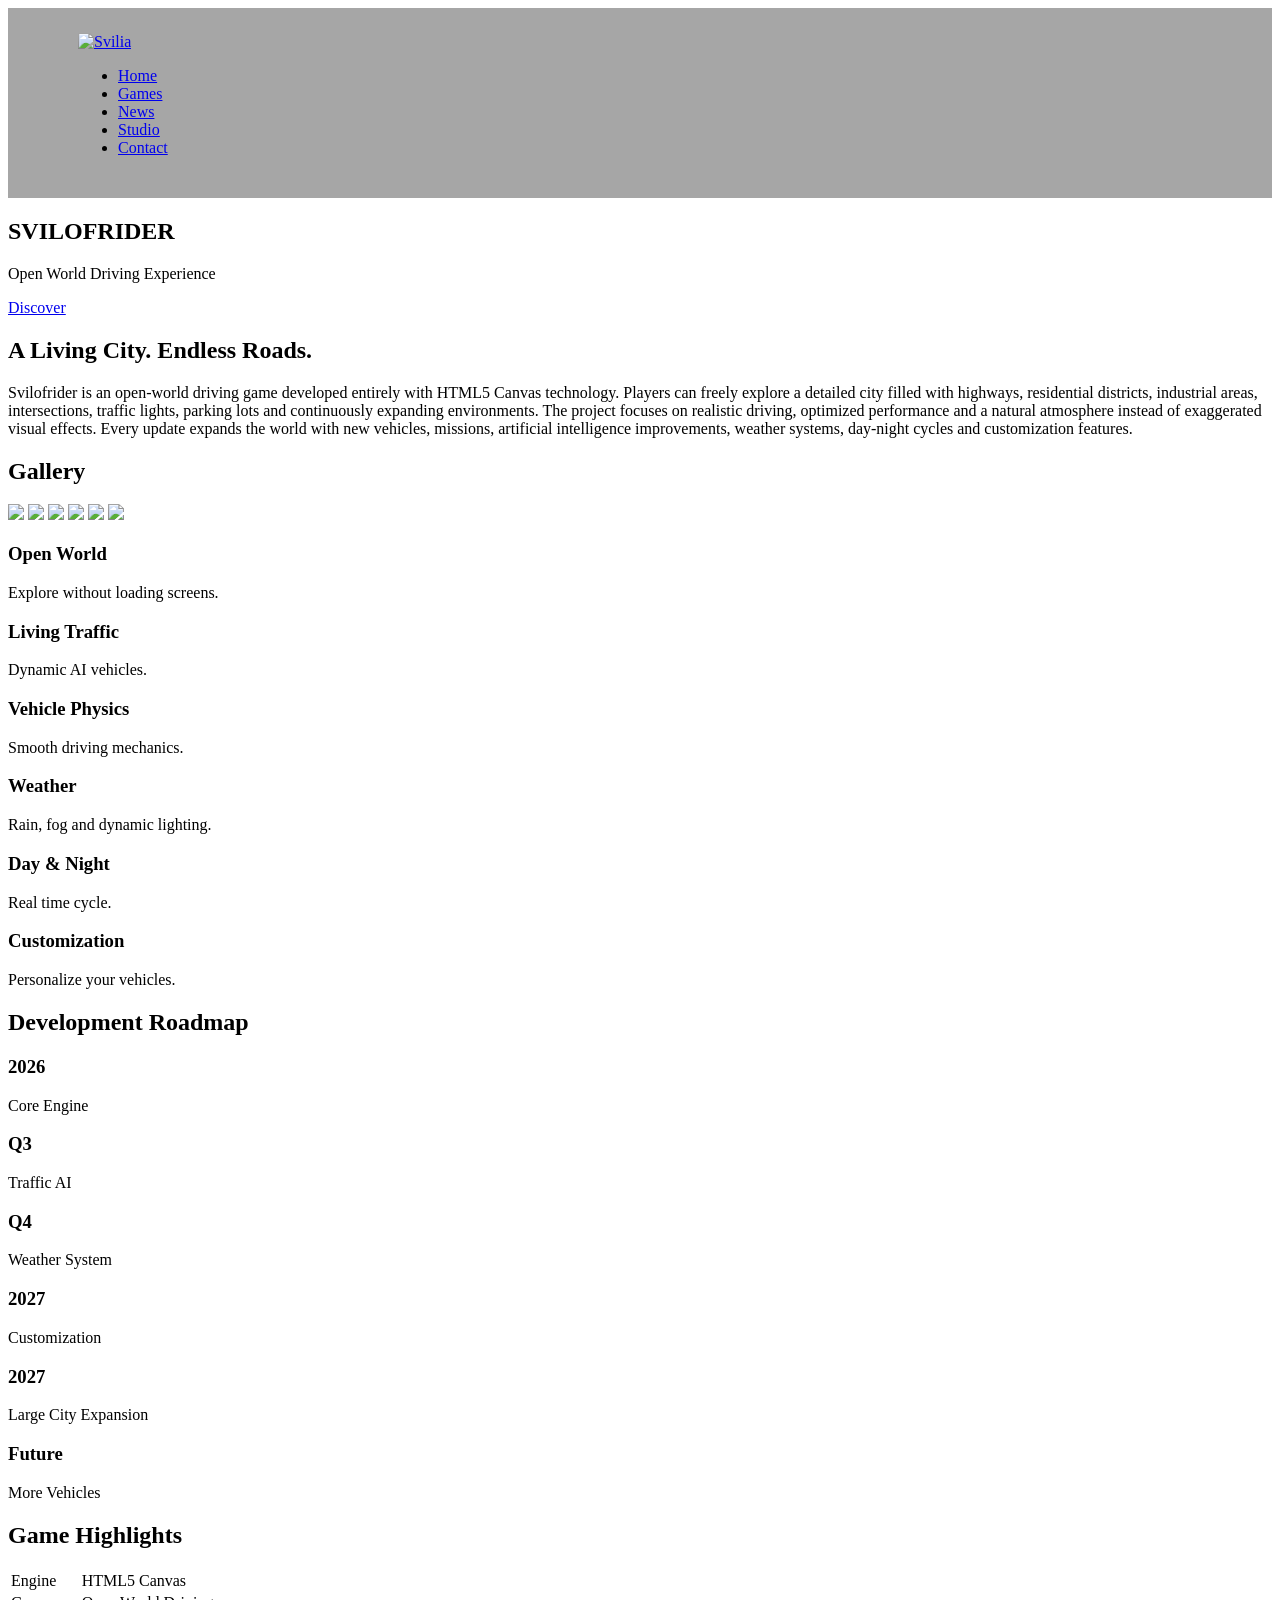
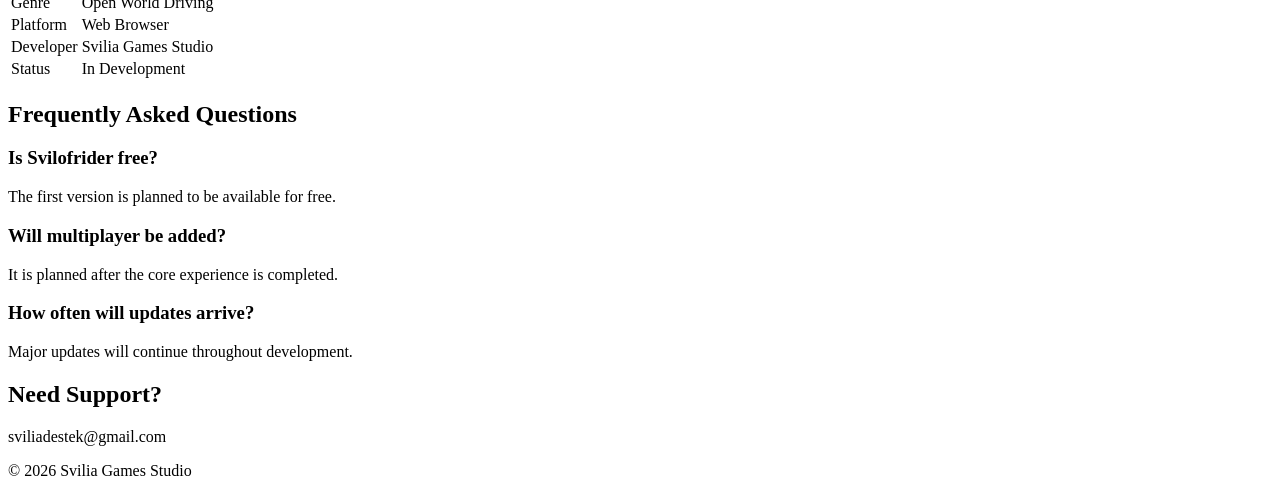
==== svilofrider.html @ 5a3f9a86 "Create svilofrider.html" ====
<!DOCTYPE html>
<html lang="en">

<head>

<meta charset="UTF-8">
<meta name="viewport" content="width=device-width, initial-scale=1.0">

<title>Svilofrider | Svilia Games Studio</title>

<link rel="stylesheet" href="css/main.css">

</head>

<body>

<header>

<nav>

<div class="logo">

<a href="index.html">

<img src="assets/logo.png" alt="Svilia">

</a>

</div>

<ul>

<li><a href="index.html">Home</a></li>
<li><a href="games.html">Games</a></li>
<li><a href="news.html">News</a></li>
<li><a href="about.html">Studio</a></li>
<li><a href="contact.html">Contact</a></li>

</ul>

</nav>

</header>

<section class="gameHero">

<div class="gameOverlay"></div>

<div class="gameContent">

<h1>SVILOFRIDER</h1>

<p>

Open World Driving Experience

</p>

<a href="#overview" class="button">

Discover

</a>

</div>

</section>

<section id="overview">

<div class="container">

<h2>

A Living City.

Endless Roads.

</h2>

<p>

Svilofrider is an open-world driving game developed entirely with HTML5 Canvas technology.

Players can freely explore a detailed city filled with highways, residential districts, industrial areas, intersections, traffic lights, parking lots and continuously expanding environments.

The project focuses on realistic driving, optimized performance and a natural atmosphere instead of exaggerated visual effects.

Every update expands the world with new vehicles, missions, artificial intelligence improvements, weather systems, day-night cycles and customization features.

</p>

</div>

</section>

<section class="gallery">

<div class="container">

<h2>Gallery</h2>

<div class="galleryGrid">

<img src="assets/gallery/1.jpg">

<img src="assets/gallery/2.jpg">

<img src="assets/gallery/3.jpg">

<img src="assets/gallery/4.jpg">

<img src="assets/gallery/5.jpg">

<img src="assets/gallery/6.jpg">

</div>

</div>

</section>

<section class="features">

<div class="feature">
<h3>Open World</h3>
<p>Explore without loading screens.</p>
</div>

<div class="feature">
<h3>Living Traffic</h3>
<p>Dynamic AI vehicles.</p>
</div>

<div class="feature">
<h3>Vehicle Physics</h3>
<p>Smooth driving mechanics.</p>
</div>

<div class="feature">
<h3>Weather</h3>
<p>Rain, fog and dynamic lighting.</p>
</div>

<div class="feature">
<h3>Day & Night</h3>
<p>Real time cycle.</p>
</div>

<div class="feature">
<h3>Customization</h3>
<p>Personalize your vehicles.</p>
</div>

</section>

<section class="roadmap">

<div class="container">

<h2>Development Roadmap</h2>

<div class="timeline">

<div>

<h3>2026</h3>

<p>

Core Engine

</p>

</div>

<div>

<h3>Q3</h3>

<p>

Traffic AI

</p>

</div>

<div>

<h3>Q4</h3>

<p>

Weather System

</p>

</div>

<div>

<h3>2027</h3>

<p>

Customization

</p>

</div>

<div>

<h3>2027</h3>

<p>

Large City Expansion

</p>

</div>

<div>

<h3>Future</h3>

<p>

More Vehicles

</p>

</div>

</div>

</div>

</section>

<section class="specs">

<div class="container">

<h2>Game Highlights</h2>

<table>

<tr>

<td>Engine</td>

<td>HTML5 Canvas</td>

</tr>

<tr>

<td>Genre</td>

<td>Open World Driving</td>

</tr>

<tr>

<td>Platform</td>

<td>Web Browser</td>

</tr>

<tr>

<td>Developer</td>

<td>Svilia Games Studio</td>

</tr>

<tr>

<td>Status</td>

<td>In Development</td>

</tr>

</table>

</div>

</section>

<section class="faq">

<div class="container">

<h2>Frequently Asked Questions</h2>

<div class="faqItem">

<h3>Is Svilofrider free?</h3>

<p>

The first version is planned to be available for free.

</p>

</div>

<div class="faqItem">

<h3>Will multiplayer be added?</h3>

<p>

It is planned after the core experience is completed.

</p>

</div>

<div class="faqItem">

<h3>How often will updates arrive?</h3>

<p>

Major updates will continue throughout development.

</p>

</div>

</div>

</section>

<section class="contact">

<h2>

Need Support?

</h2>

<p>

sviliadestek@gmail.com

</p>

</section>

<footer>

<p>

© 2026 Svilia Games Studio

</p>

</footer>

<script src="js/app.js"></script>

</body>

</html>
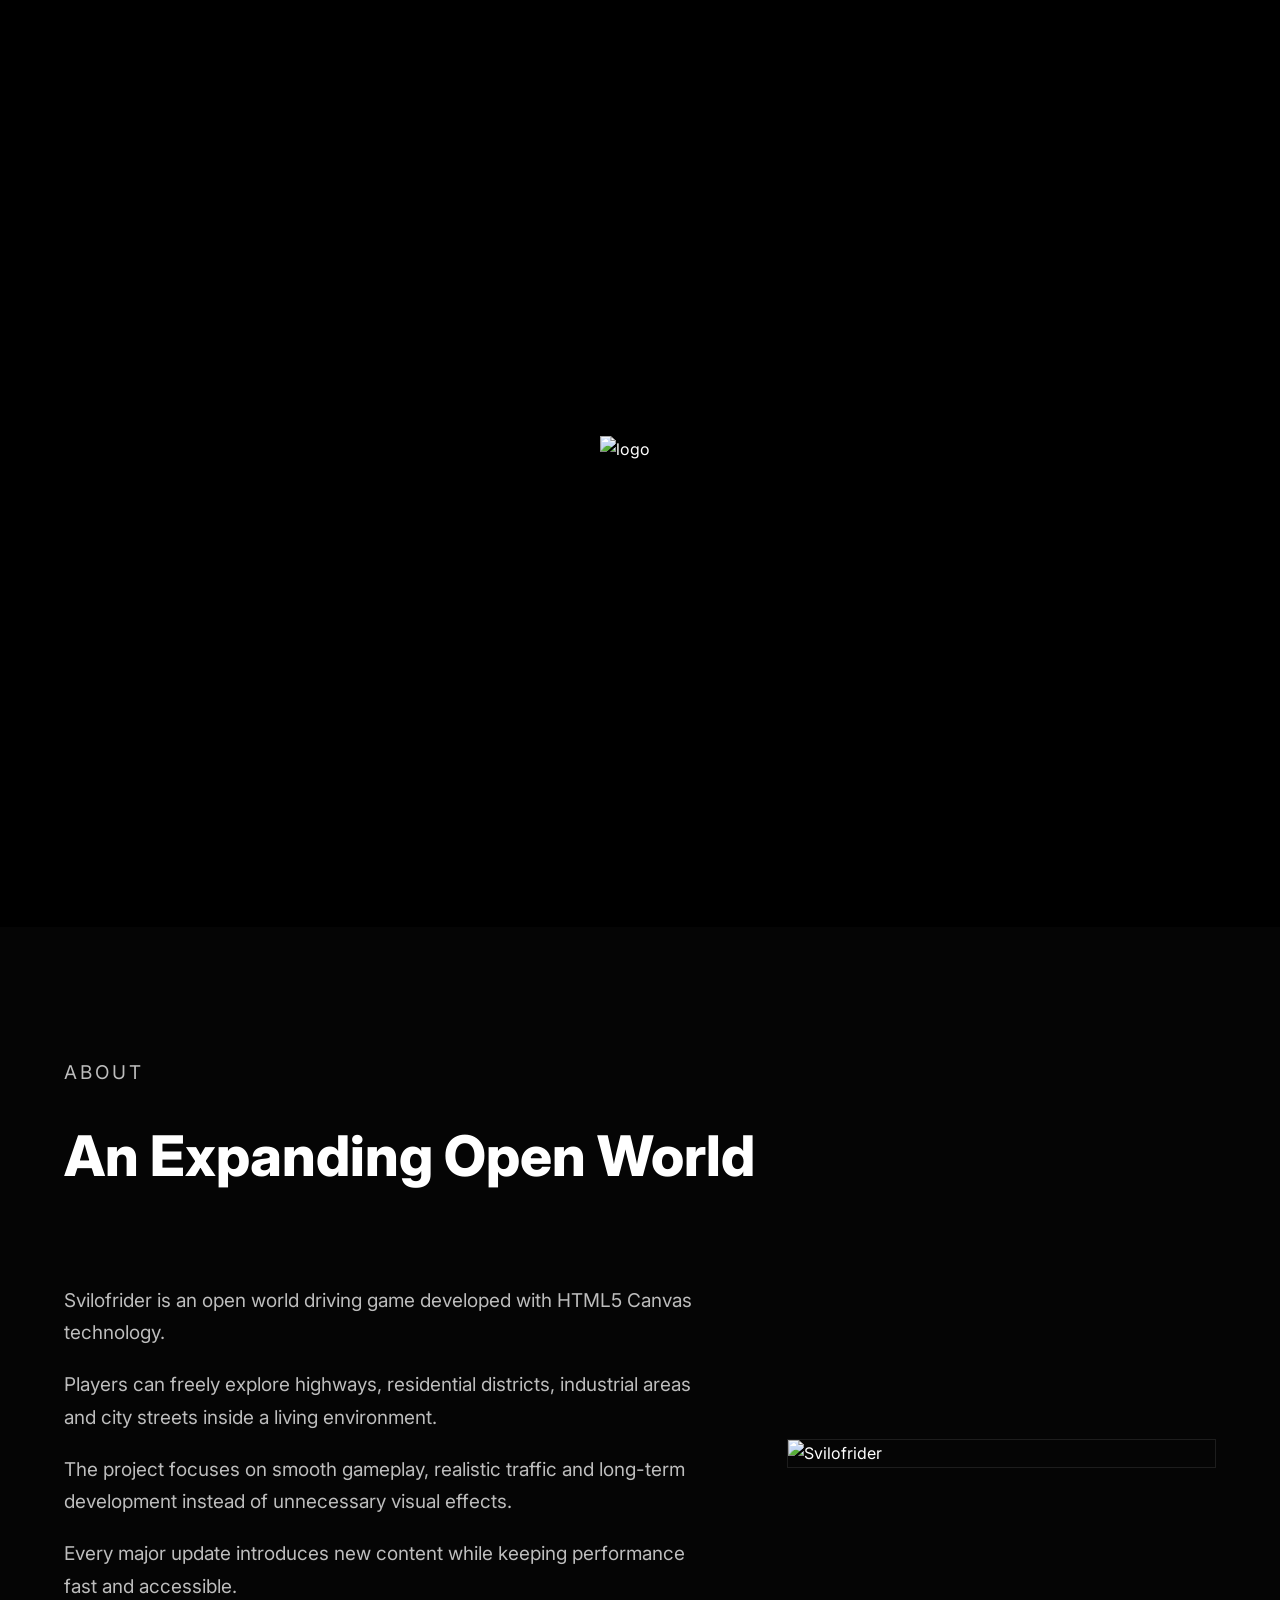
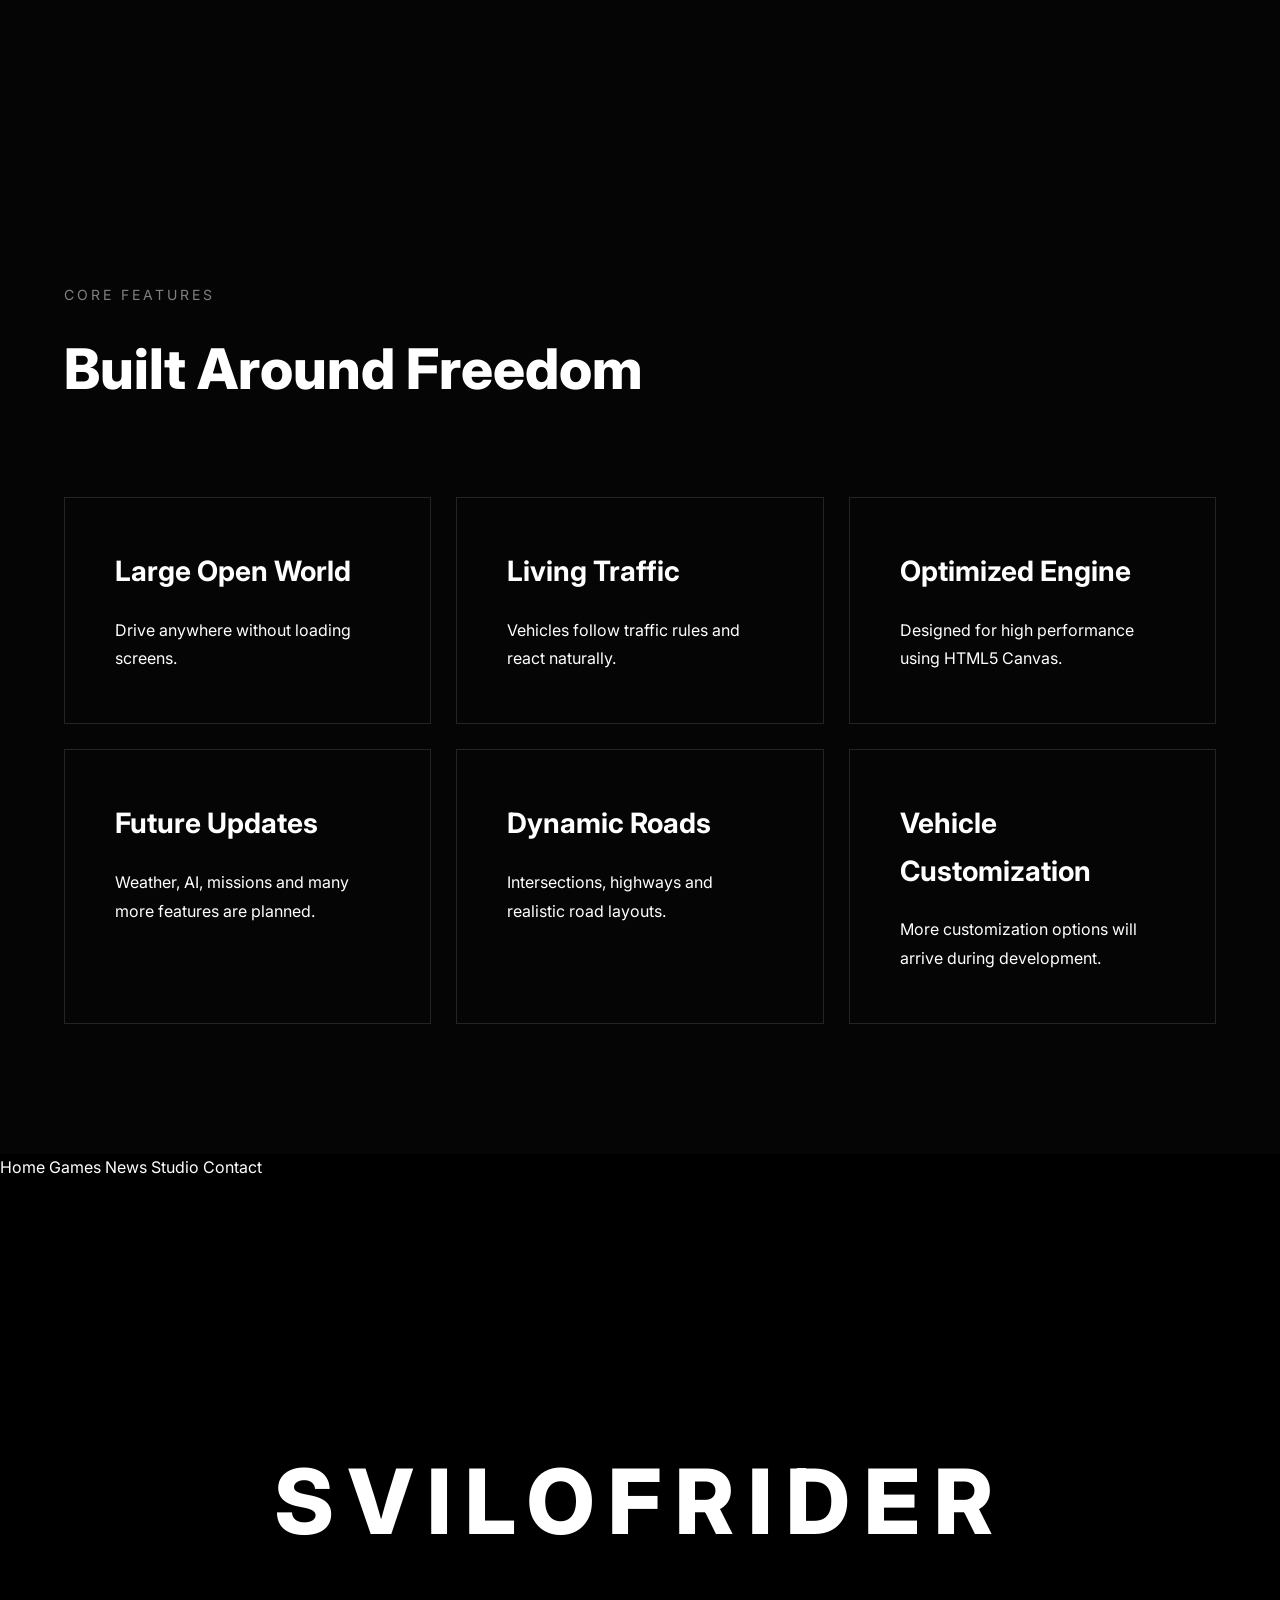
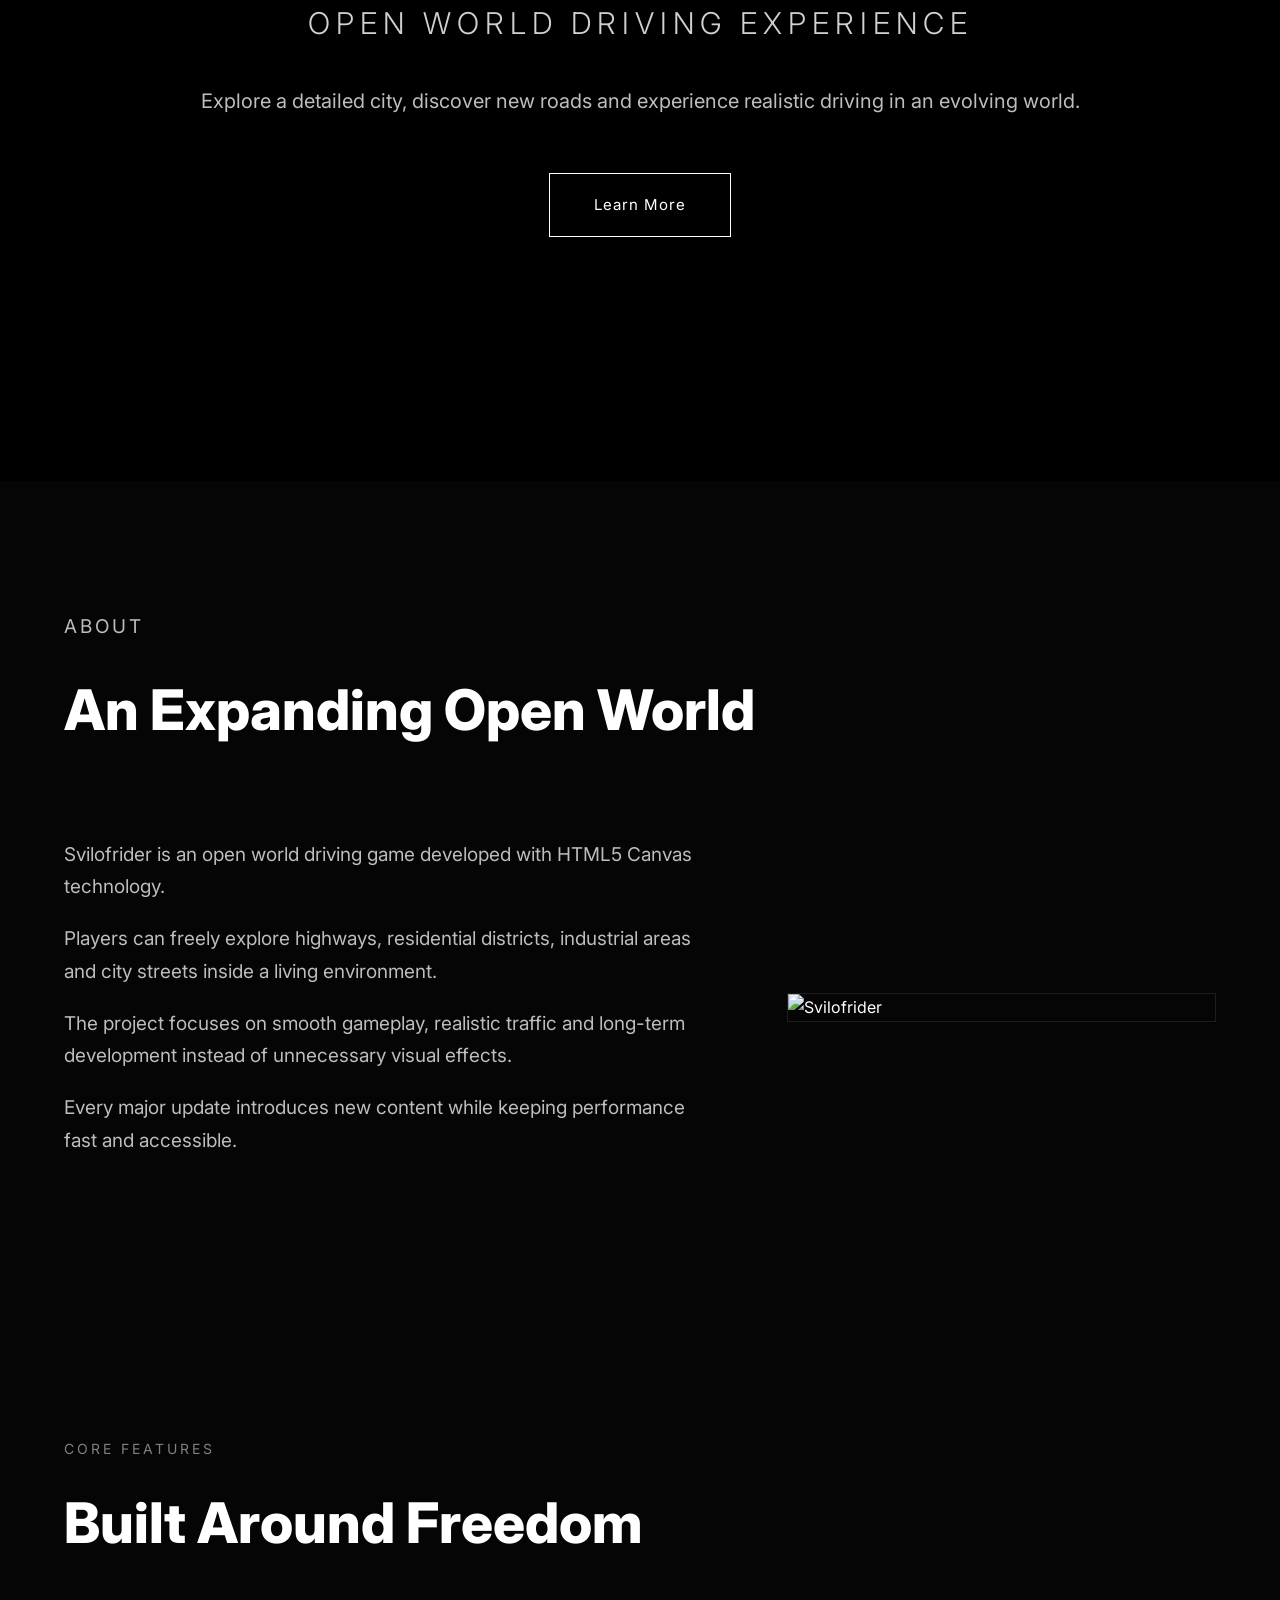
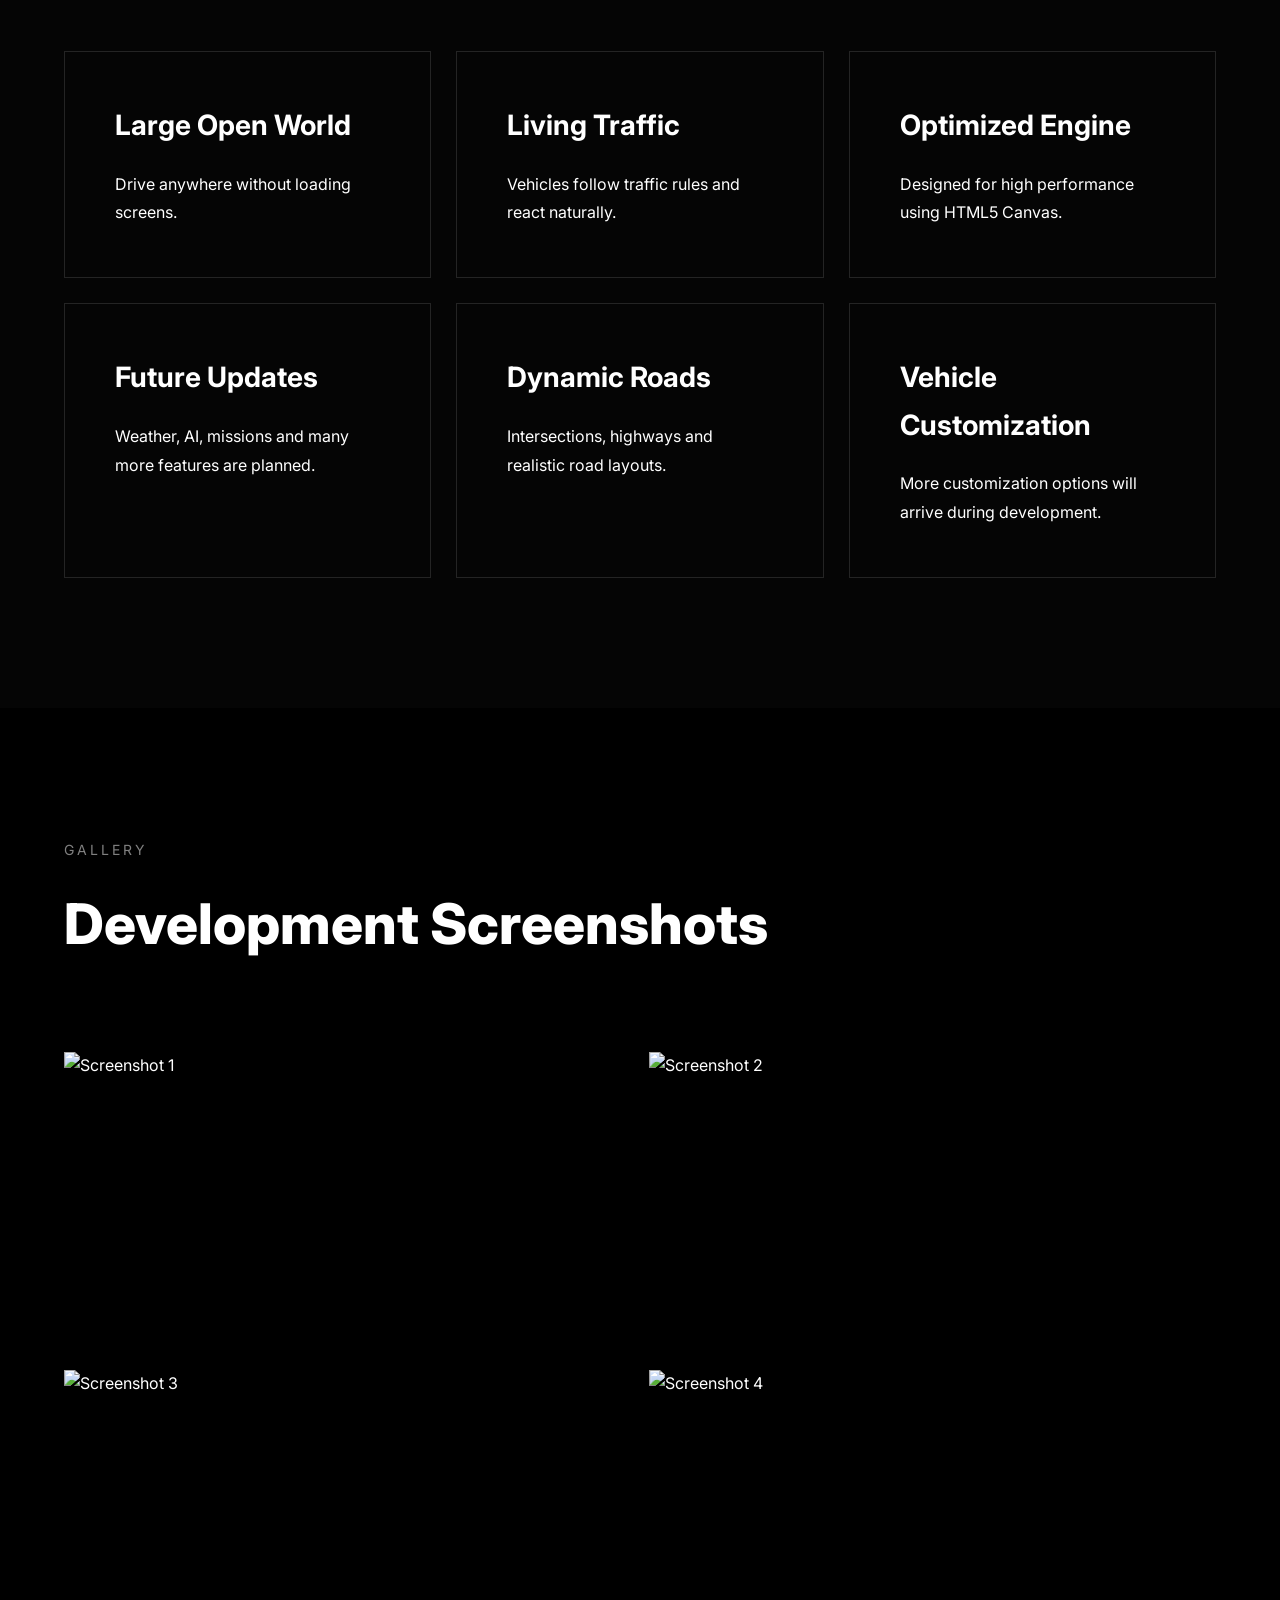
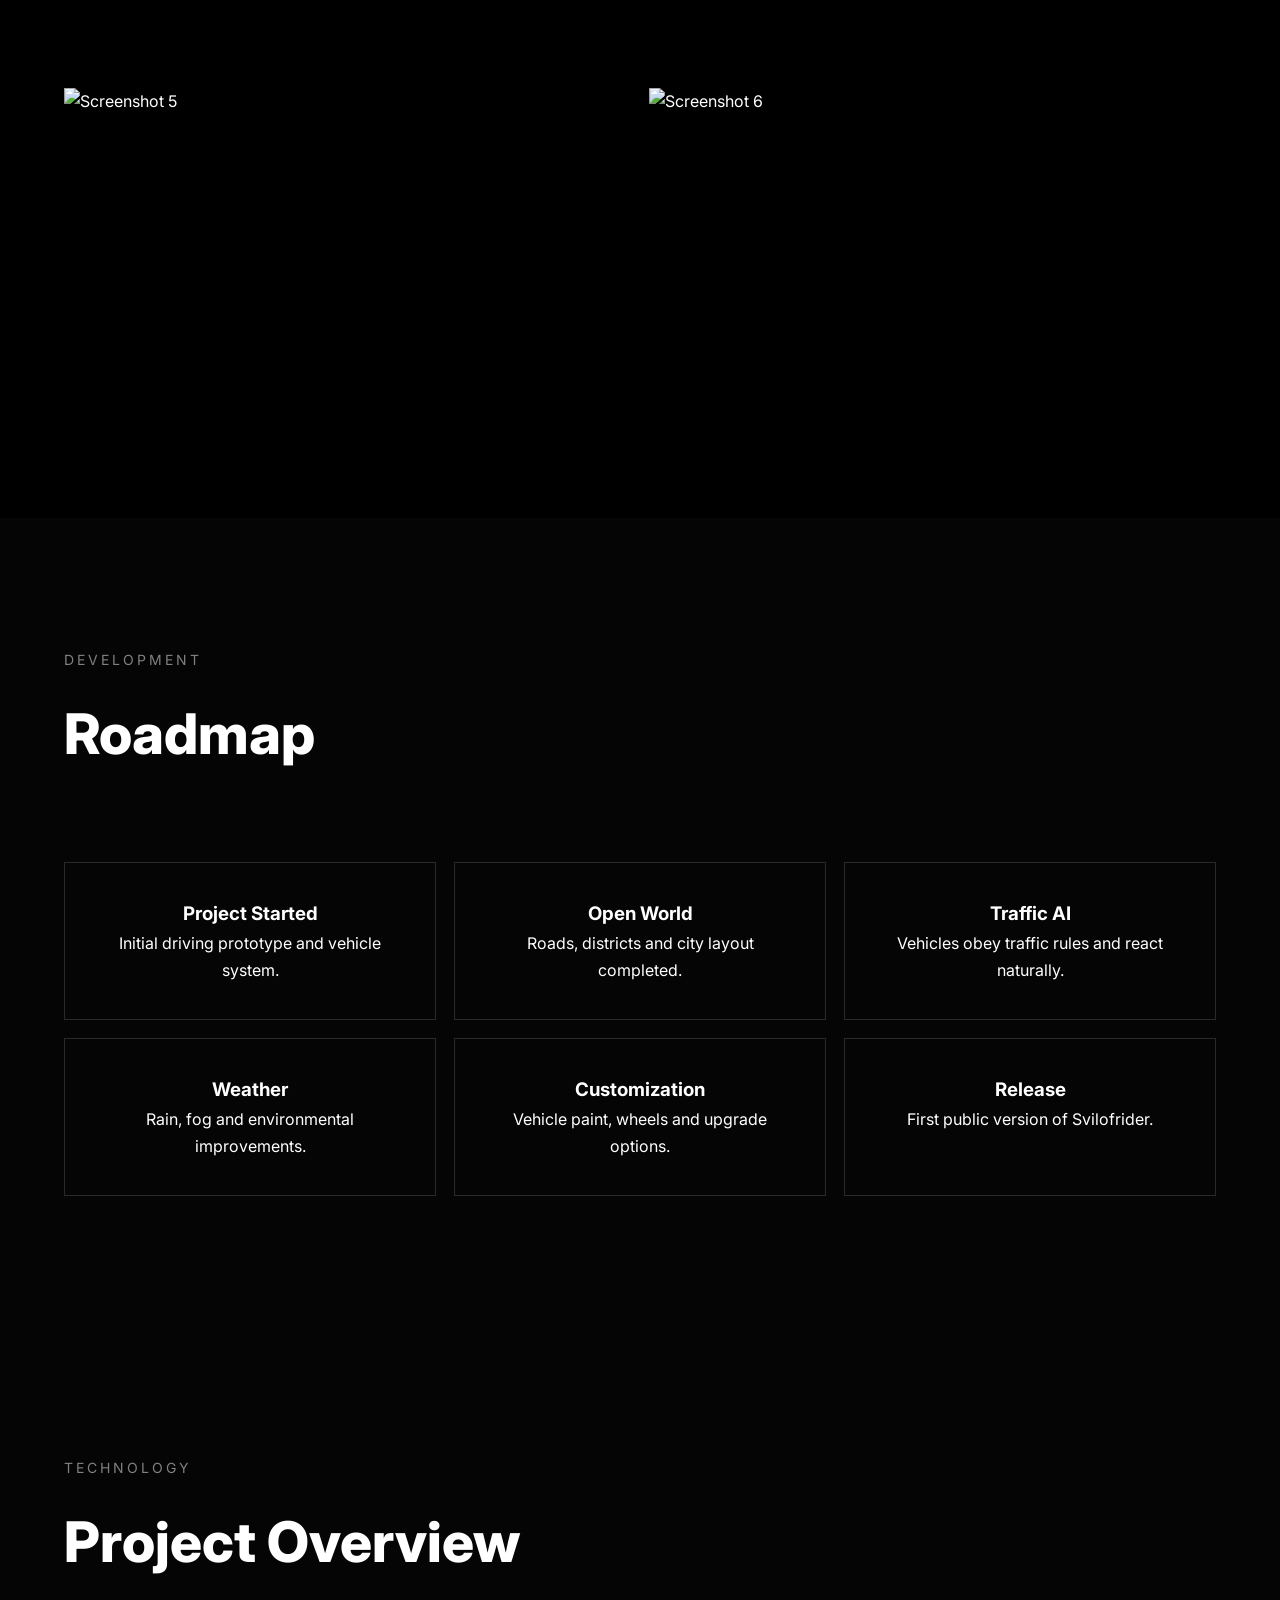
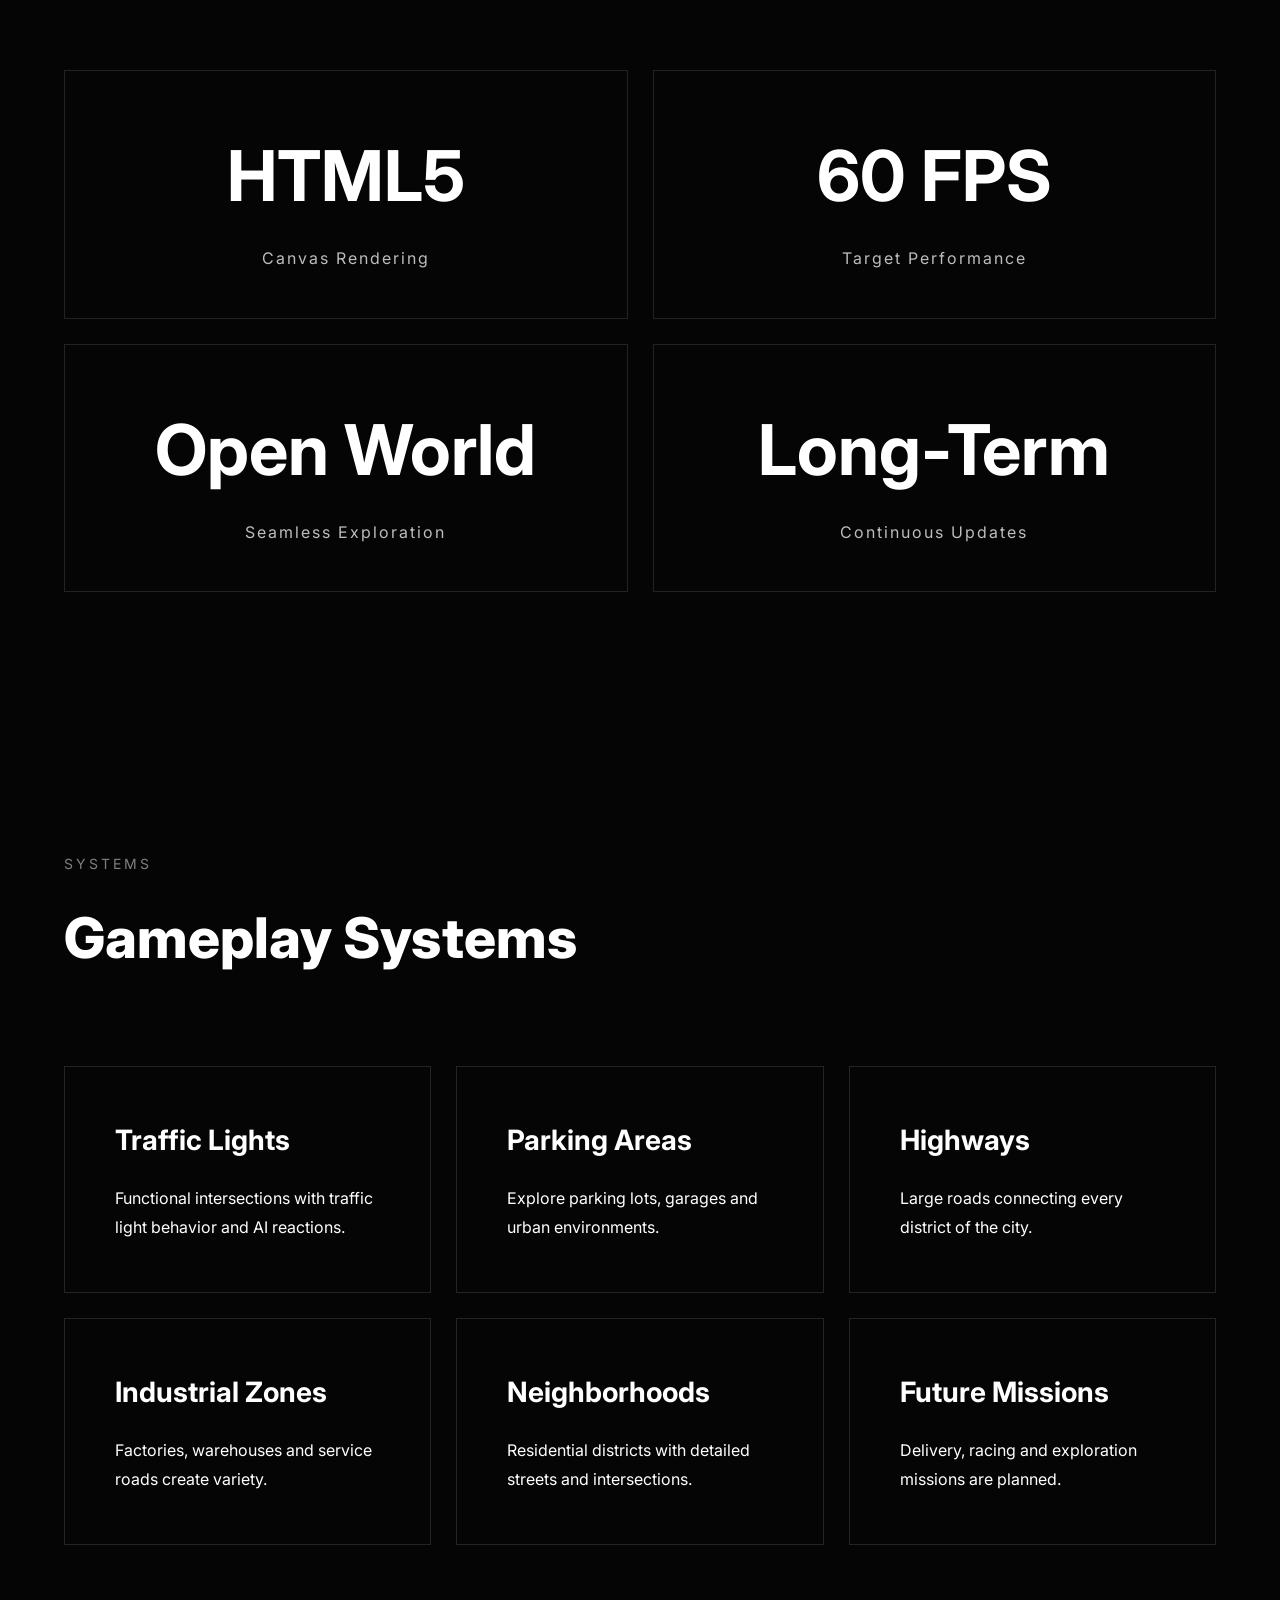
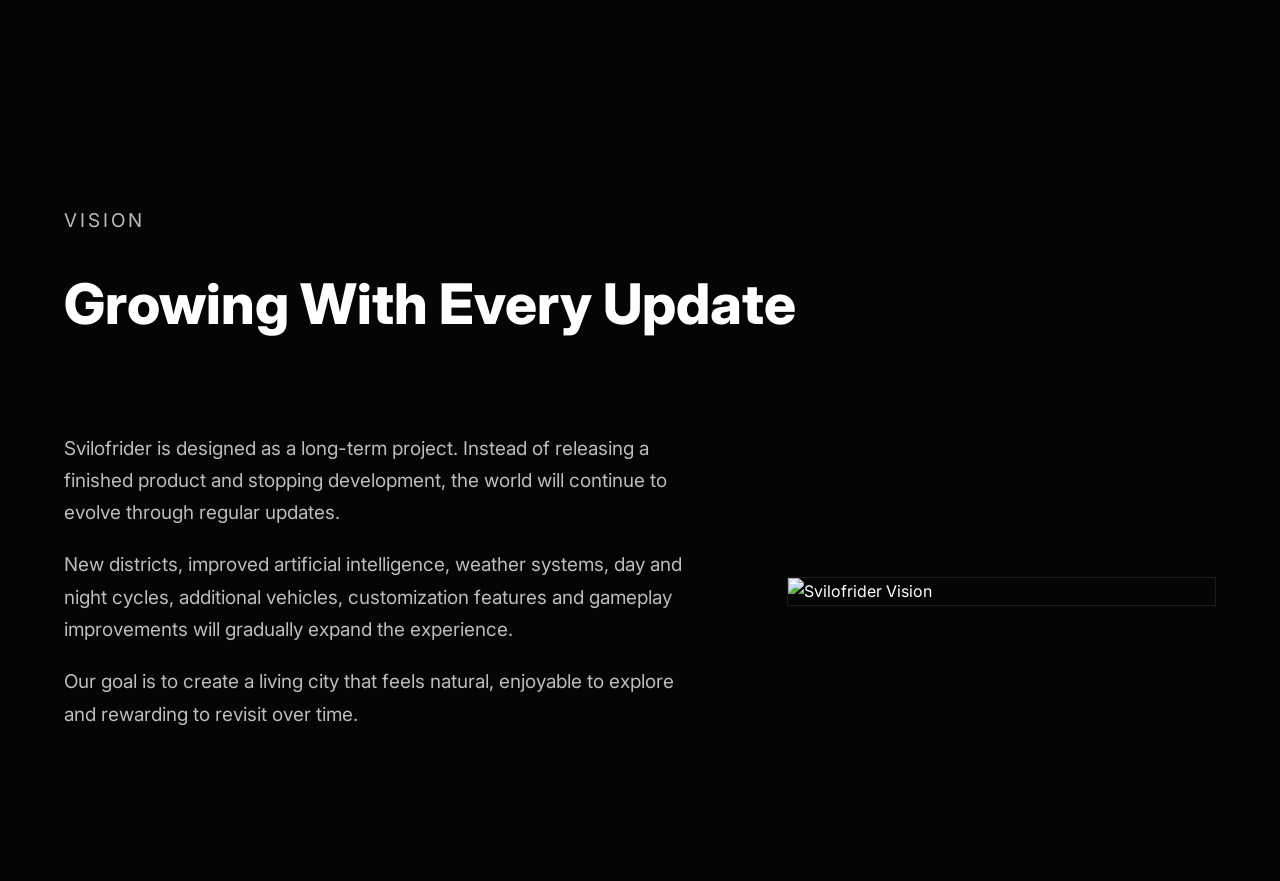
==== commit 81768535: "Update svilofrider.html" ====
--- a/svilofrider.html
+++ b/svilofrider.html
@@ -8,57 +8,102 @@
 
 <title>Svilofrider | Svilia Games Studio</title>
 
+<meta name="description" content="Svilofrider is an open world driving game developed by Svilia Games Studio.">
+
+<link rel="icon" href="assets/logo.svg">
+
+<link rel="preconnect" href="https://fonts.googleapis.com">
+
+<link rel="preconnect" href="https://fonts.gstatic.com" crossorigin>
+
+<link href="https://fonts.googleapis.com/css2?family=Inter:wght@300;400;500;700;800&display=swap" rel="stylesheet">
+
+<link rel="stylesheet" href="css/variables.css">
 <link rel="stylesheet" href="css/main.css">
+<link rel="stylesheet" href="css/animations.css">
+<link rel="stylesheet" href="css/responsive.css">
 
 </head>
 
 <body>
 
+<div id="loader">
+
+<div class="loader-logo">
+
+<img src="assets/logo.svg" alt="logo">
+
+</div>
+
+</div>
+
 <header>
 
 <nav>
 
-<div class="logo">
-
-<a href="index.html">
-
-<img src="assets/logo.png" alt="Svilia">
+<a href="index.html" class="logo">
+
+<img src="assets/logo.svg">
+
+<span>SVILIA GAMES</span>
 
 </a>
 
-</div>
-
 <ul>
 
 <li><a href="index.html">Home</a></li>
+
 <li><a href="games.html">Games</a></li>
+
 <li><a href="news.html">News</a></li>
+
 <li><a href="about.html">Studio</a></li>
+
 <li><a href="contact.html">Contact</a></li>
 
 </ul>
 
+<div class="mobile-button">
+
+☰
+
+</div>
+
 </nav>
 
 </header>
 
-<section class="gameHero">
-
-<div class="gameOverlay"></div>
-
-<div class="gameContent">
+<div class="mobile-menu">
+
+<a href="index.html">Home</a>
+
+<a href="games.html">Games</a>
+
+<a href="news.html">News</a>
+
+<a href="about.html">Studio</a>
+
+<a href="contact.html">Contact</a>
+
+</div>
+
+<section class="hero">
+
+<div class="hero-content">
 
 <h1>SVILOFRIDER</h1>
 
-<p>
-
-Open World Driving Experience
-
-</p>
-
-<a href="#overview" class="button">
-
-Discover
+<h2>OPEN WORLD DRIVING EXPERIENCE</h2>
+
+<p>
+
+Explore a detailed city, discover new roads and experience realistic driving in an evolving world.
+
+</p>
+
+<a href="#aboutGame" class="button">
+
+Learn More
 
 </a>
 
@@ -66,308 +111,697 @@
 
 </section>
 
-<section id="overview">
+<section id="aboutGame" class="about reveal">
 
 <div class="container">
 
-<h2>
-
-A Living City.
-
-Endless Roads.
-
-</h2>
-
-<p>
-
-Svilofrider is an open-world driving game developed entirely with HTML5 Canvas technology.
-
-Players can freely explore a detailed city filled with highways, residential districts, industrial areas, intersections, traffic lights, parking lots and continuously expanding environments.
-
-The project focuses on realistic driving, optimized performance and a natural atmosphere instead of exaggerated visual effects.
-
-Every update expands the world with new vehicles, missions, artificial intelligence improvements, weather systems, day-night cycles and customization features.
-
-</p>
-
-</div>
-
-</section>
-
-<section class="gallery">
+<div class="section-title">
+
+<p>About</p>
+
+<h2>An Expanding Open World</h2>
+
+</div>
+
+<div class="about-grid">
+
+<div>
+
+<p>
+
+Svilofrider is an open world driving game developed with HTML5 Canvas technology.
+
+</p>
+
+<p>
+
+Players can freely explore highways, residential districts, industrial areas and city streets inside a living environment.
+
+</p>
+
+<p>
+
+The project focuses on smooth gameplay, realistic traffic and long-term development instead of unnecessary visual effects.
+
+</p>
+
+<p>
+
+Every major update introduces new content while keeping performance fast and accessible.
+
+</p>
+
+</div>
+
+<div class="about-image">
+
+<img src="assets/svilofrider.jpg" alt="Svilofrider">
+
+</div>
+
+</div>
+
+</div>
+
+</section>
+
+<section class="features reveal">
 
 <div class="container">
 
-<h2>Gallery</h2>
-
-<div class="galleryGrid">
-
-<img src="assets/gallery/1.jpg">
-
-<img src="assets/gallery/2.jpg">
-
-<img src="assets/gallery/3.jpg">
-
-<img src="assets/gallery/4.jpg">
-
-<img src="assets/gallery/5.jpg">
-
-<img src="assets/gallery/6.jpg">
-
-</div>
-
-</div>
-
-</section>
-
-<section class="features">
-
-<div class="feature">
+<div class="section-title">
+
+<p>Core Features</p>
+
+<h2>Built Around Freedom</h2>
+
+</div>
+
+<div class="features-grid">
+
+<div class="feature">
+
+<h3>Large Open World</h3>
+
+<p>
+
+Drive anywhere without loading screens.
+
+</p>
+
+</div>
+
+<div class="feature">
+
+<h3>Living Traffic</h3>
+
+<p>
+
+Vehicles follow traffic rules and react naturally.
+
+</p>
+
+</div>
+
+<div class="feature">
+
+<h3>Optimized Engine</h3>
+
+<p>
+
+Designed for high performance using HTML5 Canvas.
+
+</p>
+
+</div>
+
+<div class="feature">
+
+<h3>Future Updates</h3>
+
+<p>
+
+Weather, AI, missions and many more features are planned.
+
+</p>
+
+</div>
+
+<div class="feature">
+
+<h3>Dynamic Roads</h3>
+
+<p>
+
+Intersections, highways and realistic road layouts.
+
+</p>
+
+</div>
+
+<div class="feature">
+
+<h3>Vehicle Customization</h3>
+
+<p>
+
+More customization options will arrive during development.
+
+</p>
+
+</div>
+
+</div>
+
+</div>
+
+</section>
+<!DOCTYPE html>
+<html lang="en">
+
+<head>
+
+<meta charset="UTF-8">
+<meta name="viewport" content="width=device-width, initial-scale=1.0">
+
+<title>Svilofrider | Svilia Games Studio</title>
+
+<meta name="description" content="Svilofrider is an open world driving game developed by Svilia Games Studio.">
+
+<link rel="icon" href="assets/logo.svg">
+
+<link rel="preconnect" href="https://fonts.googleapis.com">
+
+<link rel="preconnect" href="https://fonts.gstatic.com" crossorigin>
+
+<link href="https://fonts.googleapis.com/css2?family=Inter:wght@300;400;500;700;800&display=swap" rel="stylesheet">
+
+<link rel="stylesheet" href="css/variables.css">
+<link rel="stylesheet" href="css/main.css">
+<link rel="stylesheet" href="css/animations.css">
+<link rel="stylesheet" href="css/responsive.css">
+
+</head>
+
+<body>
+
+<div id="loader">
+
+<div class="loader-logo">
+
+<img src="assets/logo.svg" alt="logo">
+
+</div>
+
+</div>
+
+<header>
+
+<nav>
+
+<a href="index.html" class="logo">
+
+<img src="assets/logo.svg">
+
+<span>SVILIA GAMES</span>
+
+</a>
+
+<ul>
+
+<li><a href="index.html">Home</a></li>
+
+<li><a href="games.html">Games</a></li>
+
+<li><a href="news.html">News</a></li>
+
+<li><a href="about.html">Studio</a></li>
+
+<li><a href="contact.html">Contact</a></li>
+
+</ul>
+
+<div class="mobile-button">
+
+☰
+
+</div>
+
+</nav>
+
+</header>
+
+<div class="mobile-menu">
+
+<a href="index.html">Home</a>
+
+<a href="games.html">Games</a>
+
+<a href="news.html">News</a>
+
+<a href="about.html">Studio</a>
+
+<a href="contact.html">Contact</a>
+
+</div>
+
+<section class="hero">
+
+<div class="hero-content">
+
+<h1>SVILOFRIDER</h1>
+
+<h2>OPEN WORLD DRIVING EXPERIENCE</h2>
+
+<p>
+
+Explore a detailed city, discover new roads and experience realistic driving in an evolving world.
+
+</p>
+
+<a href="#aboutGame" class="button">
+
+Learn More
+
+</a>
+
+</div>
+
+</section>
+
+<section id="aboutGame" class="about reveal">
+
+<div class="container">
+
+<div class="section-title">
+
+<p>About</p>
+
+<h2>An Expanding Open World</h2>
+
+</div>
+
+<div class="about-grid">
+
+<div>
+
+<p>
+
+Svilofrider is an open world driving game developed with HTML5 Canvas technology.
+
+</p>
+
+<p>
+
+Players can freely explore highways, residential districts, industrial areas and city streets inside a living environment.
+
+</p>
+
+<p>
+
+The project focuses on smooth gameplay, realistic traffic and long-term development instead of unnecessary visual effects.
+
+</p>
+
+<p>
+
+Every major update introduces new content while keeping performance fast and accessible.
+
+</p>
+
+</div>
+
+<div class="about-image">
+
+<img src="assets/svilofrider.jpg" alt="Svilofrider">
+
+</div>
+
+</div>
+
+</div>
+
+</section>
+
+<section class="features reveal">
+
+<div class="container">
+
+<div class="section-title">
+
+<p>Core Features</p>
+
+<h2>Built Around Freedom</h2>
+
+</div>
+
+<div class="features-grid">
+
+<div class="feature">
+
+<h3>Large Open World</h3>
+
+<p>
+
+Drive anywhere without loading screens.
+
+</p>
+
+</div>
+
+<div class="feature">
+
+<h3>Living Traffic</h3>
+
+<p>
+
+Vehicles follow traffic rules and react naturally.
+
+</p>
+
+</div>
+
+<div class="feature">
+
+<h3>Optimized Engine</h3>
+
+<p>
+
+Designed for high performance using HTML5 Canvas.
+
+</p>
+
+</div>
+
+<div class="feature">
+
+<h3>Future Updates</h3>
+
+<p>
+
+Weather, AI, missions and many more features are planned.
+
+</p>
+
+</div>
+
+<div class="feature">
+
+<h3>Dynamic Roads</h3>
+
+<p>
+
+Intersections, highways and realistic road layouts.
+
+</p>
+
+</div>
+
+<div class="feature">
+
+<h3>Vehicle Customization</h3>
+
+<p>
+
+More customization options will arrive during development.
+
+</p>
+
+</div>
+
+</div>
+
+</div>
+
+</section>
+<section class="gallery reveal">
+
+<div class="container">
+
+<div class="section-title">
+
+<p>Gallery</p>
+
+<h2>Development Screenshots</h2>
+
+</div>
+
+<div class="gallery-grid">
+
+<img src="assets/gallery/1.webp" alt="Screenshot 1">
+
+<img src="assets/gallery/2.webp" alt="Screenshot 2">
+
+<img src="assets/gallery/3.webp" alt="Screenshot 3">
+
+<img src="assets/gallery/4.webp" alt="Screenshot 4">
+
+<img src="assets/gallery/5.webp" alt="Screenshot 5">
+
+<img src="assets/gallery/6.webp" alt="Screenshot 6">
+
+</div>
+
+</div>
+
+</section>
+
+<section class="roadmap reveal">
+
+<div class="container">
+
+<div class="section-title">
+
+<p>Development</p>
+
+<h2>Roadmap</h2>
+
+</div>
+
+<div class="timeline">
+
+<div>
+
+<h3>Project Started</h3>
+
+<p>Initial driving prototype and vehicle system.</p>
+
+</div>
+
+<div>
+
 <h3>Open World</h3>
-<p>Explore without loading screens.</p>
-</div>
-
-<div class="feature">
-<h3>Living Traffic</h3>
-<p>Dynamic AI vehicles.</p>
-</div>
-
-<div class="feature">
-<h3>Vehicle Physics</h3>
-<p>Smooth driving mechanics.</p>
-</div>
-
-<div class="feature">
+
+<p>Roads, districts and city layout completed.</p>
+
+</div>
+
+<div>
+
+<h3>Traffic AI</h3>
+
+<p>Vehicles obey traffic rules and react naturally.</p>
+
+</div>
+
+<div>
+
 <h3>Weather</h3>
-<p>Rain, fog and dynamic lighting.</p>
-</div>
-
-<div class="feature">
-<h3>Day & Night</h3>
-<p>Real time cycle.</p>
-</div>
-
-<div class="feature">
+
+<p>Rain, fog and environmental improvements.</p>
+
+</div>
+
+<div>
+
 <h3>Customization</h3>
-<p>Personalize your vehicles.</p>
-</div>
-
-</section>
-
-<section class="roadmap">
+
+<p>Vehicle paint, wheels and upgrade options.</p>
+
+</div>
+
+<div>
+
+<h3>Release</h3>
+
+<p>First public version of Svilofrider.</p>
+
+</div>
+
+</div>
+
+</div>
+
+</section>
+
+<section class="stats reveal">
 
 <div class="container">
 
-<h2>Development Roadmap</h2>
-
-<div class="timeline">
+<div class="section-title">
+
+<p>Technology</p>
+
+<h2>Project Overview</h2>
+
+</div>
+
+<div class="stats-grid">
+
+<div class="stat">
+
+<h2>HTML5</h2>
+
+<p>Canvas Rendering</p>
+
+</div>
+
+<div class="stat">
+
+<h2>60 FPS</h2>
+
+<p>Target Performance</p>
+
+</div>
+
+<div class="stat">
+
+<h2>Open World</h2>
+
+<p>Seamless Exploration</p>
+
+</div>
+
+<div class="stat">
+
+<h2>Long-Term</h2>
+
+<p>Continuous Updates</p>
+
+</div>
+
+</div>
+
+</div>
+
+</section>
+
+<section class="features reveal">
+
+<div class="container">
+
+<div class="section-title">
+
+<p>Systems</p>
+
+<h2>Gameplay Systems</h2>
+
+</div>
+
+<div class="features-grid">
+
+<div class="feature">
+
+<h3>Traffic Lights</h3>
+
+<p>
+
+Functional intersections with traffic light behavior and AI reactions.
+
+</p>
+
+</div>
+
+<div class="feature">
+
+<h3>Parking Areas</h3>
+
+<p>
+
+Explore parking lots, garages and urban environments.
+
+</p>
+
+</div>
+
+<div class="feature">
+
+<h3>Highways</h3>
+
+<p>
+
+Large roads connecting every district of the city.
+
+</p>
+
+</div>
+
+<div class="feature">
+
+<h3>Industrial Zones</h3>
+
+<p>
+
+Factories, warehouses and service roads create variety.
+
+</p>
+
+</div>
+
+<div class="feature">
+
+<h3>Neighborhoods</h3>
+
+<p>
+
+Residential districts with detailed streets and intersections.
+
+</p>
+
+</div>
+
+<div class="feature">
+
+<h3>Future Missions</h3>
+
+<p>
+
+Delivery, racing and exploration missions are planned.
+
+</p>
+
+</div>
+
+</div>
+
+</div>
+
+</section>
+
+<section class="about reveal">
+
+<div class="container">
+
+<div class="section-title">
+
+<p>Vision</p>
+
+<h2>Growing With Every Update</h2>
+
+</div>
+
+<div class="about-grid">
 
 <div>
 
-<h3>2026</h3>
-
-<p>
-
-Core Engine
-
-</p>
-
-</div>
-
-<div>
-
-<h3>Q3</h3>
-
-<p>
-
-Traffic AI
-
-</p>
-
-</div>
-
-<div>
-
-<h3>Q4</h3>
-
-<p>
-
-Weather System
-
-</p>
-
-</div>
-
-<div>
-
-<h3>2027</h3>
-
-<p>
-
-Customization
-
-</p>
-
-</div>
-
-<div>
-
-<h3>2027</h3>
-
-<p>
-
-Large City Expansion
-
-</p>
-
-</div>
-
-<div>
-
-<h3>Future</h3>
-
-<p>
-
-More Vehicles
-
-</p>
-
-</div>
-
-</div>
-
-</div>
-
-</section>
-
-<section class="specs">
-
-<div class="container">
-
-<h2>Game Highlights</h2>
-
-<table>
-
-<tr>
-
-<td>Engine</td>
-
-<td>HTML5 Canvas</td>
-
-</tr>
-
-<tr>
-
-<td>Genre</td>
-
-<td>Open World Driving</td>
-
-</tr>
-
-<tr>
-
-<td>Platform</td>
-
-<td>Web Browser</td>
-
-</tr>
-
-<tr>
-
-<td>Developer</td>
-
-<td>Svilia Games Studio</td>
-
-</tr>
-
-<tr>
-
-<td>Status</td>
-
-<td>In Development</td>
-
-</tr>
-
-</table>
-
-</div>
-
-</section>
-
-<section class="faq">
-
-<div class="container">
-
-<h2>Frequently Asked Questions</h2>
-
-<div class="faqItem">
-
-<h3>Is Svilofrider free?</h3>
-
-<p>
-
-The first version is planned to be available for free.
-
-</p>
-
-</div>
-
-<div class="faqItem">
-
-<h3>Will multiplayer be added?</h3>
-
-<p>
-
-It is planned after the core experience is completed.
-
-</p>
-
-</div>
-
-<div class="faqItem">
-
-<h3>How often will updates arrive?</h3>
-
-<p>
-
-Major updates will continue throughout development.
-
-</p>
-
-</div>
-
-</div>
-
-</section>
-
-<section class="contact">
-
-<h2>
-
-Need Support?
-
-</h2>
-
-<p>
-
-sviliadestek@gmail.com
-
-</p>
-
-</section>
-
-<footer>
-
-<p>
-
-© 2026 Svilia Games Studio
-
-</p>
-
-</footer>
-
-<script src="js/app.js"></script>
-
-</body>
-
-</html>
+<p>
+
+Svilofrider is designed as a long-term project. Instead of releasing a finished product and stopping development, the world will continue to evolve through regular updates.
+
+</p>
+
+<p>
+
+New districts, improved artificial intelligence, weather systems, day and night cycles, additional vehicles, customization features and gameplay improvements will gradually expand the experience.
+
+</p>
+
+<p>
+
+Our goal is to create a living city that feels natural, enjoyable to explore and rewarding to revisit over time.
+
+</p>
+
+</div>
+
+<div class="about-image">
+
+<img src="assets/svilofrider.jpg" alt="Svilofrider Vision">
+
+</div>
+
+</div>
+
+</div>
+
+</section>
--- a/css/variables.css
+++ b/css/variables.css
@@ -0,0 +1,72 @@
+/* =======================================================
+   SVILIA GAMES STUDIO
+   VARIABLES
+======================================================= */
+
+:root{
+
+    /* COLORS */
+
+    --black:#000000;
+    --black-soft:#080808;
+    --black-light:#111111;
+    --gray:#1b1b1b;
+    --gray-light:#2b2b2b;
+
+    --white:#ffffff;
+    --white-soft:#d6d6d6;
+    --white-light:#aaaaaa;
+
+    --border:#252525;
+
+    --success:#53c26b;
+    --warning:#f5b942;
+    --danger:#d9534f;
+
+    /* FONT */
+
+    --font:'Inter',sans-serif;
+
+    /* FONT SIZE */
+
+    --title-xl:96px;
+    --title-lg:72px;
+    --title-md:48px;
+    --title-sm:32px;
+
+    --text-xl:24px;
+    --text-lg:20px;
+    --text-md:18px;
+    --text-sm:16px;
+
+    /* WIDTH */
+
+    --container:1450px;
+
+    /* SPACING */
+
+    --space-xs:10px;
+    --space-sm:20px;
+    --space-md:40px;
+    --space-lg:70px;
+    --space-xl:120px;
+
+    /* BORDER */
+
+    --radius:6px;
+
+    /* SHADOW */
+
+    --shadow:
+
+    0 10px 40px rgba(0,0,0,.45);
+
+    /* TRANSITION */
+
+    --transition:.35s ease;
+
+    /* HEADER */
+
+    --header-height:90px;
+
+}
--- a/css/main.css
+++ b/css/main.css
@@ -0,0 +1,1193 @@
+/* ======================================================
+   SVILIA GAMES STUDIO
+   MAIN.CSS
+====================================================== */
+
+/* RESET */
+
+*{
+    margin:0;
+    padding:0;
+    box-sizing:border-box;
+}
+
+html{
+    scroll-behavior:smooth;
+}
+
+body{
+
+    background:var(--black);
+
+    color:var(--white);
+
+    font-family:var(--font);
+
+    overflow-x:hidden;
+
+    line-height:1.7;
+
+    -webkit-font-smoothing:antialiased;
+
+}
+
+img{
+
+    display:block;
+
+    max-width:100%;
+
+    user-select:none;
+
+}
+
+a{
+
+    color:inherit;
+
+    text-decoration:none;
+
+}
+
+button{
+
+    border:none;
+
+    background:none;
+
+    font-family:inherit;
+
+    cursor:pointer;
+
+}
+
+.container{
+
+    width:90%;
+
+    max-width:1450px;
+
+    margin:auto;
+
+}
+
+/* ===========================
+SCROLLBAR
+=========================== */
+
+::-webkit-scrollbar{
+
+width:8px;
+
+}
+
+::-webkit-scrollbar-track{
+
+background:#050505;
+
+}
+
+::-webkit-scrollbar-thumb{
+
+background:#4d4d4d;
+
+}
+
+::-webkit-scrollbar-thumb:hover{
+
+background:white;
+
+}
+
+/* ===========================
+LOADER
+=========================== */
+
+#loader{
+
+position:fixed;
+
+inset:0;
+
+background:black;
+
+display:flex;
+
+justify-content:center;
+
+align-items:center;
+
+z-index:999999;
+
+transition:.8s;
+
+}
+
+.loader-logo img{
+
+width:80px;
+
+}
+
+.loader-logo{
+
+animation:loaderPulse 2s infinite;
+
+}
+
+/* ===========================
+HEADER
+=========================== */
+
+header{
+
+position:fixed;
+
+top:0;
+
+left:0;
+
+width:100%;
+
+height:90px;
+
+display:flex;
+
+align-items:center;
+
+z-index:9999;
+
+transition:.4s;
+
+backdrop-filter:blur(18px);
+
+background:rgba(0,0,0,.35);
+
+border-bottom:1px solid rgba(255,255,255,.05);
+
+}
+
+header.scrolled{
+
+height:72px;
+
+background:rgba(0,0,0,.82);
+
+}
+
+nav{
+
+width:90%;
+
+max-width:1450px;
+
+margin:auto;
+
+display:flex;
+
+justify-content:space-between;
+
+align-items:center;
+
+}
+
+.logo{
+
+display:flex;
+
+align-items:center;
+
+gap:16px;
+
+}
+
+.logo img{
+
+height:46px;
+
+transition:.4s;
+
+}
+
+.logo span{
+
+font-size:20px;
+
+font-weight:700;
+
+letter-spacing:2px;
+
+}
+
+/* ===========================
+MENU
+=========================== */
+
+nav ul{
+
+display:flex;
+
+gap:48px;
+
+list-style:none;
+
+}
+
+nav ul li{
+
+position:relative;
+
+}
+
+nav ul li a{
+
+font-size:15px;
+
+font-weight:500;
+
+transition:.35s;
+
+letter-spacing:.5px;
+
+}
+
+nav ul li a:hover{
+
+opacity:.65;
+
+}
+
+nav ul li::after{
+
+content:"";
+
+position:absolute;
+
+left:0;
+
+bottom:-8px;
+
+width:0;
+
+height:2px;
+
+background:white;
+
+transition:.35s;
+
+}
+
+nav ul li:hover::after{
+
+width:100%;
+
+}
+
+/* ===========================
+BUTTONS
+=========================== */
+
+.button{
+
+display:inline-flex;
+
+justify-content:center;
+
+align-items:center;
+
+padding:18px 44px;
+
+border:1px solid white;
+
+transition:.35s;
+
+font-size:15px;
+
+letter-spacing:1px;
+
+}
+
+.button:hover{
+
+background:white;
+
+color:black;
+
+}
+
+/* ===========================
+HERO
+=========================== */
+
+.hero{
+
+height:100vh;
+
+position:relative;
+
+display:flex;
+
+justify-content:center;
+
+align-items:center;
+
+text-align:center;
+
+overflow:hidden;
+
+}
+
+.hero::before{
+
+content:"";
+
+position:absolute;
+
+inset:0;
+
+background:
+
+linear-gradient(rgba(0,0,0,.45),
+
+rgba(0,0,0,.82)),
+
+url("../assets/hero.webp");
+
+background-size:cover;
+
+background-position:center;
+
+transform:scale(1.05);
+
+}
+
+.hero-content{
+
+position:relative;
+
+z-index:10;
+
+max-width:900px;
+
+}
+
+.hero h1{
+
+font-size:110px;
+
+font-weight:800;
+
+letter-spacing:14px;
+
+}
+
+.hero h2{
+
+margin-top:20px;
+
+font-size:30px;
+
+font-weight:300;
+
+letter-spacing:6px;
+
+color:#d0d0d0;
+
+}
+
+.hero p{
+
+margin-top:35px;
+
+font-size:20px;
+
+color:#bdbdbd;
+
+}
+
+.hero .button{
+
+margin-top:55px;
+
+}
+
+/* ===========================
+SECTION
+=========================== */
+
+section{
+
+padding:130px 0;
+
+}
+
+.section-title{
+
+margin-bottom:80px;
+
+}
+
+.section-title p{
+
+color:#808080;
+
+text-transform:uppercase;
+
+letter-spacing:3px;
+
+font-size:14px;
+
+margin-bottom:15px;
+
+}
+
+.section-title h2{
+
+font-size:62px;
+
+font-weight:800;
+
+}
+/* ======================================================
+   ABOUT
+====================================================== */
+
+.about{
+
+background:#050505;
+
+}
+
+.about-grid{
+
+display:grid;
+
+grid-template-columns:1.2fr .8fr;
+
+gap:80px;
+
+align-items:center;
+
+}
+
+.about h2{
+
+font-size:60px;
+
+margin-bottom:30px;
+
+}
+
+.about p{
+
+font-size:19px;
+
+color:#bdbdbd;
+
+margin-bottom:20px;
+
+}
+
+.about-image{
+
+overflow:hidden;
+
+border:1px solid #1d1d1d;
+
+}
+
+.about-image img{
+
+transition:.7s;
+
+}
+
+.about-image:hover img{
+
+transform:scale(1.06);
+
+}
+
+/* ======================================================
+   GAMES
+====================================================== */
+
+.games{
+
+background:#000;
+
+}
+
+.games-grid{
+
+display:grid;
+
+grid-template-columns:repeat(2,1fr);
+
+gap:40px;
+
+}
+
+.game-card{
+
+background:#0b0b0b;
+
+border:1px solid #222;
+
+overflow:hidden;
+
+transition:.35s;
+
+cursor:pointer;
+
+}
+
+.game-card:hover{
+
+transform:translateY(-10px);
+
+border-color:#fff;
+
+box-shadow:0 20px 60px rgba(0,0,0,.45);
+
+}
+
+.game-card img{
+
+height:320px;
+
+width:100%;
+
+object-fit:cover;
+
+transition:.5s;
+
+}
+
+.game-card:hover img{
+
+transform:scale(1.05);
+
+}
+
+.game-info{
+
+padding:35px;
+
+}
+
+.game-info span{
+
+font-size:13px;
+
+color:#888;
+
+letter-spacing:2px;
+
+text-transform:uppercase;
+
+}
+
+.game-info h3{
+
+margin-top:10px;
+
+font-size:36px;
+
+}
+
+.game-info p{
+
+margin:20px 0;
+
+color:#b8b8b8;
+
+}
+
+.game-link{
+
+display:inline-block;
+
+padding-bottom:4px;
+
+border-bottom:1px solid #fff;
+
+}
+
+/* ======================================================
+   FEATURES
+====================================================== */
+
+.features{
+
+background:#050505;
+
+}
+
+.features-grid{
+
+display:grid;
+
+grid-template-columns:repeat(3,1fr);
+
+gap:25px;
+
+}
+
+.feature{
+
+padding:50px;
+
+border:1px solid #242424;
+
+transition:.35s;
+
+}
+
+.feature:hover{
+
+background:#fff;
+
+color:#000;
+
+transform:translateY(-6px);
+
+}
+
+.feature h3{
+
+font-size:28px;
+
+margin-bottom:20px;
+
+}
+
+.feature p{
+
+font-size:16px;
+
+line-height:1.8;
+
+}
+
+/* ======================================================
+   GALLERY
+====================================================== */
+
+.gallery{
+
+background:#000;
+
+}
+
+.gallery-grid{
+
+display:grid;
+
+grid-template-columns:repeat(3,1fr);
+
+gap:18px;
+
+}
+
+.gallery-grid img{
+
+width:100%;
+
+height:300px;
+
+object-fit:cover;
+
+transition:.45s;
+
+cursor:pointer;
+
+}
+
+.gallery-grid img:hover{
+
+transform:scale(1.05);
+
+filter:brightness(.8);
+
+}
+
+/* ======================================================
+   ROADMAP
+====================================================== */
+
+.roadmap{
+
+background:#050505;
+
+}
+
+.timeline{
+
+display:grid;
+
+grid-template-columns:repeat(6,1fr);
+
+gap:18px;
+
+margin-top:60px;
+
+}
+
+.timeline div{
+
+padding:35px;
+
+border:1px solid #2a2a2a;
+
+text-align:center;
+
+transition:.35s;
+
+}
+
+.timeline div:hover{
+
+background:white;
+
+color:black;
+
+transform:translateY(-8px);
+
+}
+
+/* ======================================================
+   NEWS
+====================================================== */
+
+.news{
+
+background:#000;
+
+}
+
+.news-grid{
+
+display:grid;
+
+grid-template-columns:repeat(3,1fr);
+
+gap:30px;
+
+}
+
+.news-card{
+
+padding:40px;
+
+border:1px solid #222;
+
+transition:.35s;
+
+background:#0a0a0a;
+
+}
+
+.news-card:hover{
+
+border-color:white;
+
+transform:translateY(-8px);
+
+}
+
+.news-card span{
+
+font-size:12px;
+
+color:#888;
+
+text-transform:uppercase;
+
+letter-spacing:2px;
+
+}
+
+.news-card h3{
+
+margin:20px 0;
+
+font-size:30px;
+
+}
+
+.news-card p{
+
+color:#bfbfbf;
+
+margin-bottom:25px;
+
+}
+
+/* ======================================================
+   STATS
+====================================================== */
+
+.stats{
+
+background:#050505;
+
+}
+
+.stats-grid{
+
+display:grid;
+
+grid-template-columns:repeat(4,1fr);
+
+gap:25px;
+
+text-align:center;
+
+}
+
+.stat{
+
+padding:45px;
+
+border:1px solid #222;
+
+}
+
+.stat h2{
+
+font-size:70px;
+
+margin-bottom:10px;
+
+}
+
+.stat p{
+
+color:#bdbdbd;
+
+letter-spacing:2px;
+
+}
+
+/* ======================================================
+   CONTACT
+====================================================== */
+
+.contact{
+
+text-align:center;
+
+background:#000;
+
+}
+
+.contact h2{
+
+font-size:60px;
+
+margin-bottom:20px;
+
+}
+
+.contact p{
+
+color:#bdbdbd;
+
+margin-bottom:35px;
+
+}
+
+.contact a{
+
+font-size:22px;
+
+border-bottom:1px solid white;
+
+padding-bottom:5px;
+
+}
+
+/* ======================================================
+   FOOTER
+====================================================== */
+
+footer{
+
+background:#050505;
+
+padding:70px 0;
+
+border-top:1px solid #1d1d1d;
+
+}
+
+.footer-grid{
+
+display:grid;
+
+grid-template-columns:2fr 1fr 1fr 1fr;
+
+gap:40px;
+
+}
+
+.footer-logo img{
+
+width:50px;
+
+margin-bottom:20px;
+
+}
+
+.footer-title{
+
+font-size:20px;
+
+margin-bottom:20px;
+
+}
+
+.footer-links{
+
+display:flex;
+
+flex-direction:column;
+
+gap:12px;
+
+}
+
+.footer-links a{
+
+color:#a8a8a8;
+
+transition:.3s;
+
+}
+
+.footer-links a:hover{
+
+color:#fff;
+
+}
+
+.copyright{
+
+margin-top:60px;
+
+padding-top:30px;
+
+border-top:1px solid #1d1d1d;
+
+text-align:center;
+
+color:#777;
+
+font-size:14px;
+
+}
+/* ===============================
+LIGHTBOX
+=============================== */
+
+#lightbox{
+
+position:fixed;
+
+inset:0;
+
+background:rgba(0,0,0,.96);
+
+display:flex;
+
+justify-content:center;
+
+align-items:center;
+
+opacity:0;
+
+pointer-events:none;
+
+transition:.35s;
+
+z-index:999999;
+
+}
+
+#lightbox.active{
+
+opacity:1;
+
+pointer-events:all;
+
+}
+
+.lightbox-content{
+
+position:relative;
+
+display:flex;
+
+align-items:center;
+
+justify-content:center;
+
+width:90%;
+
+height:90%;
+
+}
+
+#lightboxImage{
+
+max-width:90%;
+
+max-height:90%;
+
+object-fit:contain;
+
+border-radius:4px;
+
+}
+
+#prevImage,
+#nextImage,
+#closeLightbox{
+
+position:absolute;
+
+background:rgba(255,255,255,.08);
+
+color:white;
+
+border:none;
+
+cursor:pointer;
+
+transition:.3s;
+
+}
+
+#prevImage:hover,
+#nextImage:hover,
+#closeLightbox:hover{
+
+background:white;
+
+color:black;
+
+}
+
+#prevImage{
+
+left:20px;
+
+width:55px;
+
+height:55px;
+
+font-size:24px;
+
+}
+
+#nextImage{
+
+right:20px;
+
+width:55px;
+
+height:55px;
+
+font-size:24px;
+
+}
+
+#closeLightbox{
+
+top:20px;
+
+right:20px;
+
+width:50px;
+
+height:50px;
+
+font-size:30px;
+
+}
+/* ==========================================
+   CUSTOM CURSOR
+========================================== */
+
+body{
+
+cursor:none;
+
+}
+
+.cursor{
+
+position:fixed;
+
+width:32px;
+
+height:32px;
+
+border:2px solid white;
+
+border-radius:50%;
+
+pointer-events:none;
+
+transform:translate(-50%,-50%);
+
+transition:
+
+width .25s,
+
+height .25s,
+
+background .25s,
+
+opacity .25s;
+
+z-index:999999;
+
+}
+
+.cursor-dot{
+
+position:fixed;
+
+width:6px;
+
+height:6px;
+
+background:white;
+
+border-radius:50%;
+
+pointer-events:none;
+
+transform:translate(-50%,-50%);
+
+z-index:1000000;
+
+}
+
+.cursor-hover{
+
+width:60px;
+
+height:60px;
+
+background:rgba(255,255,255,.12);
+
+}
+
+.cursor-click{
+
+transform:translate(-50%,-50%) scale(.8);
+
+}
--- a/css/responsive.css
+++ b/css/responsive.css
@@ -0,0 +1,370 @@
+/* ======================================================
+   SVILIA GAMES STUDIO
+   RESPONSIVE.CSS
+====================================================== */
+
+/* 1600px */
+
+@media (max-width:1600px){
+
+.container{
+
+max-width:1350px;
+
+}
+
+.hero h1{
+
+font-size:90px;
+
+}
+
+.section-title h2{
+
+font-size:56px;
+
+}
+
+}
+
+/* 1400px */
+
+@media (max-width:1400px){
+
+.games-grid{
+
+grid-template-columns:1fr;
+
+}
+
+.footer-grid{
+
+grid-template-columns:repeat(2,1fr);
+
+gap:50px;
+
+}
+
+.gallery-grid{
+
+grid-template-columns:repeat(2,1fr);
+
+}
+
+.timeline{
+
+grid-template-columns:repeat(3,1fr);
+
+}
+
+.stats-grid{
+
+grid-template-columns:repeat(2,1fr);
+
+}
+
+}
+
+/* 1200px */
+
+@media (max-width:1200px){
+
+.hero h1{
+
+font-size:72px;
+
+letter-spacing:10px;
+
+}
+
+.hero h2{
+
+font-size:24px;
+
+}
+
+.about-grid{
+
+grid-template-columns:1fr;
+
+}
+
+.features-grid{
+
+grid-template-columns:repeat(2,1fr);
+
+}
+
+nav ul{
+
+gap:28px;
+
+}
+
+}
+
+/* 992px */
+
+@media (max-width:992px){
+
+header{
+
+height:75px;
+
+}
+
+.logo img{
+
+height:40px;
+
+}
+
+.hero{
+
+padding:0 25px;
+
+}
+
+.hero h1{
+
+font-size:56px;
+
+letter-spacing:6px;
+
+}
+
+.hero h2{
+
+font-size:22px;
+
+}
+
+.hero p{
+
+font-size:18px;
+
+}
+
+.gallery-grid{
+
+grid-template-columns:1fr;
+
+}
+
+.features-grid{
+
+grid-template-columns:1fr;
+
+}
+
+.news-grid{
+
+grid-template-columns:1fr;
+
+}
+
+.timeline{
+
+grid-template-columns:1fr;
+
+}
+
+.stats-grid{
+
+grid-template-columns:1fr;
+
+}
+
+.footer-grid{
+
+grid-template-columns:1fr;
+
+}
+
+nav ul{
+
+display:none;
+
+}
+
+.mobile-button{
+
+display:flex;
+
+}
+
+}
+
+/* 768px */
+
+@media (max-width:768px){
+
+section{
+
+padding:90px 0;
+
+}
+
+.hero h1{
+
+font-size:46px;
+
+}
+
+.hero h2{
+
+font-size:18px;
+
+}
+
+.hero p{
+
+font-size:16px;
+
+}
+
+.section-title h2{
+
+font-size:42px;
+
+}
+
+.about h2{
+
+font-size:40px;
+
+}
+
+.game-info h3{
+
+font-size:30px;
+
+}
+
+.contact h2{
+
+font-size:42px;
+
+}
+
+.button{
+
+padding:15px 30px;
+
+}
+
+}
+
+/* 576px */
+
+@media (max-width:576px){
+
+.container{
+
+width:92%;
+
+}
+
+.hero h1{
+
+font-size:38px;
+
+letter-spacing:4px;
+
+}
+
+.hero h2{
+
+font-size:17px;
+
+}
+
+.hero p{
+
+font-size:15px;
+
+}
+
+.logo span{
+
+display:none;
+
+}
+
+.game-info{
+
+padding:25px;
+
+}
+
+.feature{
+
+padding:30px;
+
+}
+
+.news-card{
+
+padding:28px;
+
+}
+
+.timeline div{
+
+padding:25px;
+
+}
+
+.stat{
+
+padding:30px;
+
+}
+
+.footer-grid{
+
+gap:30px;
+
+}
+
+}
+
+/* 400px */
+
+@media (max-width:400px){
+
+.hero h1{
+
+font-size:30px;
+
+letter-spacing:2px;
+
+}
+
+.hero h2{
+
+font-size:15px;
+
+}
+
+.hero p{
+
+font-size:14px;
+
+}
+
+.button{
+
+width:100%;
+
+}
+
+.contact a{
+
+font-size:18px;
+
+word-break:break-all;
+
+}
+
+}
--- a/css/variables.css
+++ b/css/variables.css
@@ -0,0 +1,72 @@
+/* =======================================================
+   SVILIA GAMES STUDIO
+   VARIABLES
+======================================================= */
+
+:root{
+
+    /* COLORS */
+
+    --black:#000000;
+    --black-soft:#080808;
+    --black-light:#111111;
+    --gray:#1b1b1b;
+    --gray-light:#2b2b2b;
+
+    --white:#ffffff;
+    --white-soft:#d6d6d6;
+    --white-light:#aaaaaa;
+
+    --border:#252525;
+
+    --success:#53c26b;
+    --warning:#f5b942;
+    --danger:#d9534f;
+
+    /* FONT */
+
+    --font:'Inter',sans-serif;
+
+    /* FONT SIZE */
+
+    --title-xl:96px;
+    --title-lg:72px;
+    --title-md:48px;
+    --title-sm:32px;
+
+    --text-xl:24px;
+    --text-lg:20px;
+    --text-md:18px;
+    --text-sm:16px;
+
+    /* WIDTH */
+
+    --container:1450px;
+
+    /* SPACING */
+
+    --space-xs:10px;
+    --space-sm:20px;
+    --space-md:40px;
+    --space-lg:70px;
+    --space-xl:120px;
+
+    /* BORDER */
+
+    --radius:6px;
+
+    /* SHADOW */
+
+    --shadow:
+
+    0 10px 40px rgba(0,0,0,.45);
+
+    /* TRANSITION */
+
+    --transition:.35s ease;
+
+    /* HEADER */
+
+    --header-height:90px;
+
+}
--- a/css/main.css
+++ b/css/main.css
@@ -0,0 +1,1193 @@
+/* ======================================================
+   SVILIA GAMES STUDIO
+   MAIN.CSS
+====================================================== */
+
+/* RESET */
+
+*{
+    margin:0;
+    padding:0;
+    box-sizing:border-box;
+}
+
+html{
+    scroll-behavior:smooth;
+}
+
+body{
+
+    background:var(--black);
+
+    color:var(--white);
+
+    font-family:var(--font);
+
+    overflow-x:hidden;
+
+    line-height:1.7;
+
+    -webkit-font-smoothing:antialiased;
+
+}
+
+img{
+
+    display:block;
+
+    max-width:100%;
+
+    user-select:none;
+
+}
+
+a{
+
+    color:inherit;
+
+    text-decoration:none;
+
+}
+
+button{
+
+    border:none;
+
+    background:none;
+
+    font-family:inherit;
+
+    cursor:pointer;
+
+}
+
+.container{
+
+    width:90%;
+
+    max-width:1450px;
+
+    margin:auto;
+
+}
+
+/* ===========================
+SCROLLBAR
+=========================== */
+
+::-webkit-scrollbar{
+
+width:8px;
+
+}
+
+::-webkit-scrollbar-track{
+
+background:#050505;
+
+}
+
+::-webkit-scrollbar-thumb{
+
+background:#4d4d4d;
+
+}
+
+::-webkit-scrollbar-thumb:hover{
+
+background:white;
+
+}
+
+/* ===========================
+LOADER
+=========================== */
+
+#loader{
+
+position:fixed;
+
+inset:0;
+
+background:black;
+
+display:flex;
+
+justify-content:center;
+
+align-items:center;
+
+z-index:999999;
+
+transition:.8s;
+
+}
+
+.loader-logo img{
+
+width:80px;
+
+}
+
+.loader-logo{
+
+animation:loaderPulse 2s infinite;
+
+}
+
+/* ===========================
+HEADER
+=========================== */
+
+header{
+
+position:fixed;
+
+top:0;
+
+left:0;
+
+width:100%;
+
+height:90px;
+
+display:flex;
+
+align-items:center;
+
+z-index:9999;
+
+transition:.4s;
+
+backdrop-filter:blur(18px);
+
+background:rgba(0,0,0,.35);
+
+border-bottom:1px solid rgba(255,255,255,.05);
+
+}
+
+header.scrolled{
+
+height:72px;
+
+background:rgba(0,0,0,.82);
+
+}
+
+nav{
+
+width:90%;
+
+max-width:1450px;
+
+margin:auto;
+
+display:flex;
+
+justify-content:space-between;
+
+align-items:center;
+
+}
+
+.logo{
+
+display:flex;
+
+align-items:center;
+
+gap:16px;
+
+}
+
+.logo img{
+
+height:46px;
+
+transition:.4s;
+
+}
+
+.logo span{
+
+font-size:20px;
+
+font-weight:700;
+
+letter-spacing:2px;
+
+}
+
+/* ===========================
+MENU
+=========================== */
+
+nav ul{
+
+display:flex;
+
+gap:48px;
+
+list-style:none;
+
+}
+
+nav ul li{
+
+position:relative;
+
+}
+
+nav ul li a{
+
+font-size:15px;
+
+font-weight:500;
+
+transition:.35s;
+
+letter-spacing:.5px;
+
+}
+
+nav ul li a:hover{
+
+opacity:.65;
+
+}
+
+nav ul li::after{
+
+content:"";
+
+position:absolute;
+
+left:0;
+
+bottom:-8px;
+
+width:0;
+
+height:2px;
+
+background:white;
+
+transition:.35s;
+
+}
+
+nav ul li:hover::after{
+
+width:100%;
+
+}
+
+/* ===========================
+BUTTONS
+=========================== */
+
+.button{
+
+display:inline-flex;
+
+justify-content:center;
+
+align-items:center;
+
+padding:18px 44px;
+
+border:1px solid white;
+
+transition:.35s;
+
+font-size:15px;
+
+letter-spacing:1px;
+
+}
+
+.button:hover{
+
+background:white;
+
+color:black;
+
+}
+
+/* ===========================
+HERO
+=========================== */
+
+.hero{
+
+height:100vh;
+
+position:relative;
+
+display:flex;
+
+justify-content:center;
+
+align-items:center;
+
+text-align:center;
+
+overflow:hidden;
+
+}
+
+.hero::before{
+
+content:"";
+
+position:absolute;
+
+inset:0;
+
+background:
+
+linear-gradient(rgba(0,0,0,.45),
+
+rgba(0,0,0,.82)),
+
+url("../assets/hero.webp");
+
+background-size:cover;
+
+background-position:center;
+
+transform:scale(1.05);
+
+}
+
+.hero-content{
+
+position:relative;
+
+z-index:10;
+
+max-width:900px;
+
+}
+
+.hero h1{
+
+font-size:110px;
+
+font-weight:800;
+
+letter-spacing:14px;
+
+}
+
+.hero h2{
+
+margin-top:20px;
+
+font-size:30px;
+
+font-weight:300;
+
+letter-spacing:6px;
+
+color:#d0d0d0;
+
+}
+
+.hero p{
+
+margin-top:35px;
+
+font-size:20px;
+
+color:#bdbdbd;
+
+}
+
+.hero .button{
+
+margin-top:55px;
+
+}
+
+/* ===========================
+SECTION
+=========================== */
+
+section{
+
+padding:130px 0;
+
+}
+
+.section-title{
+
+margin-bottom:80px;
+
+}
+
+.section-title p{
+
+color:#808080;
+
+text-transform:uppercase;
+
+letter-spacing:3px;
+
+font-size:14px;
+
+margin-bottom:15px;
+
+}
+
+.section-title h2{
+
+font-size:62px;
+
+font-weight:800;
+
+}
+/* ======================================================
+   ABOUT
+====================================================== */
+
+.about{
+
+background:#050505;
+
+}
+
+.about-grid{
+
+display:grid;
+
+grid-template-columns:1.2fr .8fr;
+
+gap:80px;
+
+align-items:center;
+
+}
+
+.about h2{
+
+font-size:60px;
+
+margin-bottom:30px;
+
+}
+
+.about p{
+
+font-size:19px;
+
+color:#bdbdbd;
+
+margin-bottom:20px;
+
+}
+
+.about-image{
+
+overflow:hidden;
+
+border:1px solid #1d1d1d;
+
+}
+
+.about-image img{
+
+transition:.7s;
+
+}
+
+.about-image:hover img{
+
+transform:scale(1.06);
+
+}
+
+/* ======================================================
+   GAMES
+====================================================== */
+
+.games{
+
+background:#000;
+
+}
+
+.games-grid{
+
+display:grid;
+
+grid-template-columns:repeat(2,1fr);
+
+gap:40px;
+
+}
+
+.game-card{
+
+background:#0b0b0b;
+
+border:1px solid #222;
+
+overflow:hidden;
+
+transition:.35s;
+
+cursor:pointer;
+
+}
+
+.game-card:hover{
+
+transform:translateY(-10px);
+
+border-color:#fff;
+
+box-shadow:0 20px 60px rgba(0,0,0,.45);
+
+}
+
+.game-card img{
+
+height:320px;
+
+width:100%;
+
+object-fit:cover;
+
+transition:.5s;
+
+}
+
+.game-card:hover img{
+
+transform:scale(1.05);
+
+}
+
+.game-info{
+
+padding:35px;
+
+}
+
+.game-info span{
+
+font-size:13px;
+
+color:#888;
+
+letter-spacing:2px;
+
+text-transform:uppercase;
+
+}
+
+.game-info h3{
+
+margin-top:10px;
+
+font-size:36px;
+
+}
+
+.game-info p{
+
+margin:20px 0;
+
+color:#b8b8b8;
+
+}
+
+.game-link{
+
+display:inline-block;
+
+padding-bottom:4px;
+
+border-bottom:1px solid #fff;
+
+}
+
+/* ======================================================
+   FEATURES
+====================================================== */
+
+.features{
+
+background:#050505;
+
+}
+
+.features-grid{
+
+display:grid;
+
+grid-template-columns:repeat(3,1fr);
+
+gap:25px;
+
+}
+
+.feature{
+
+padding:50px;
+
+border:1px solid #242424;
+
+transition:.35s;
+
+}
+
+.feature:hover{
+
+background:#fff;
+
+color:#000;
+
+transform:translateY(-6px);
+
+}
+
+.feature h3{
+
+font-size:28px;
+
+margin-bottom:20px;
+
+}
+
+.feature p{
+
+font-size:16px;
+
+line-height:1.8;
+
+}
+
+/* ======================================================
+   GALLERY
+====================================================== */
+
+.gallery{
+
+background:#000;
+
+}
+
+.gallery-grid{
+
+display:grid;
+
+grid-template-columns:repeat(3,1fr);
+
+gap:18px;
+
+}
+
+.gallery-grid img{
+
+width:100%;
+
+height:300px;
+
+object-fit:cover;
+
+transition:.45s;
+
+cursor:pointer;
+
+}
+
+.gallery-grid img:hover{
+
+transform:scale(1.05);
+
+filter:brightness(.8);
+
+}
+
+/* ======================================================
+   ROADMAP
+====================================================== */
+
+.roadmap{
+
+background:#050505;
+
+}
+
+.timeline{
+
+display:grid;
+
+grid-template-columns:repeat(6,1fr);
+
+gap:18px;
+
+margin-top:60px;
+
+}
+
+.timeline div{
+
+padding:35px;
+
+border:1px solid #2a2a2a;
+
+text-align:center;
+
+transition:.35s;
+
+}
+
+.timeline div:hover{
+
+background:white;
+
+color:black;
+
+transform:translateY(-8px);
+
+}
+
+/* ======================================================
+   NEWS
+====================================================== */
+
+.news{
+
+background:#000;
+
+}
+
+.news-grid{
+
+display:grid;
+
+grid-template-columns:repeat(3,1fr);
+
+gap:30px;
+
+}
+
+.news-card{
+
+padding:40px;
+
+border:1px solid #222;
+
+transition:.35s;
+
+background:#0a0a0a;
+
+}
+
+.news-card:hover{
+
+border-color:white;
+
+transform:translateY(-8px);
+
+}
+
+.news-card span{
+
+font-size:12px;
+
+color:#888;
+
+text-transform:uppercase;
+
+letter-spacing:2px;
+
+}
+
+.news-card h3{
+
+margin:20px 0;
+
+font-size:30px;
+
+}
+
+.news-card p{
+
+color:#bfbfbf;
+
+margin-bottom:25px;
+
+}
+
+/* ======================================================
+   STATS
+====================================================== */
+
+.stats{
+
+background:#050505;
+
+}
+
+.stats-grid{
+
+display:grid;
+
+grid-template-columns:repeat(4,1fr);
+
+gap:25px;
+
+text-align:center;
+
+}
+
+.stat{
+
+padding:45px;
+
+border:1px solid #222;
+
+}
+
+.stat h2{
+
+font-size:70px;
+
+margin-bottom:10px;
+
+}
+
+.stat p{
+
+color:#bdbdbd;
+
+letter-spacing:2px;
+
+}
+
+/* ======================================================
+   CONTACT
+====================================================== */
+
+.contact{
+
+text-align:center;
+
+background:#000;
+
+}
+
+.contact h2{
+
+font-size:60px;
+
+margin-bottom:20px;
+
+}
+
+.contact p{
+
+color:#bdbdbd;
+
+margin-bottom:35px;
+
+}
+
+.contact a{
+
+font-size:22px;
+
+border-bottom:1px solid white;
+
+padding-bottom:5px;
+
+}
+
+/* ======================================================
+   FOOTER
+====================================================== */
+
+footer{
+
+background:#050505;
+
+padding:70px 0;
+
+border-top:1px solid #1d1d1d;
+
+}
+
+.footer-grid{
+
+display:grid;
+
+grid-template-columns:2fr 1fr 1fr 1fr;
+
+gap:40px;
+
+}
+
+.footer-logo img{
+
+width:50px;
+
+margin-bottom:20px;
+
+}
+
+.footer-title{
+
+font-size:20px;
+
+margin-bottom:20px;
+
+}
+
+.footer-links{
+
+display:flex;
+
+flex-direction:column;
+
+gap:12px;
+
+}
+
+.footer-links a{
+
+color:#a8a8a8;
+
+transition:.3s;
+
+}
+
+.footer-links a:hover{
+
+color:#fff;
+
+}
+
+.copyright{
+
+margin-top:60px;
+
+padding-top:30px;
+
+border-top:1px solid #1d1d1d;
+
+text-align:center;
+
+color:#777;
+
+font-size:14px;
+
+}
+/* ===============================
+LIGHTBOX
+=============================== */
+
+#lightbox{
+
+position:fixed;
+
+inset:0;
+
+background:rgba(0,0,0,.96);
+
+display:flex;
+
+justify-content:center;
+
+align-items:center;
+
+opacity:0;
+
+pointer-events:none;
+
+transition:.35s;
+
+z-index:999999;
+
+}
+
+#lightbox.active{
+
+opacity:1;
+
+pointer-events:all;
+
+}
+
+.lightbox-content{
+
+position:relative;
+
+display:flex;
+
+align-items:center;
+
+justify-content:center;
+
+width:90%;
+
+height:90%;
+
+}
+
+#lightboxImage{
+
+max-width:90%;
+
+max-height:90%;
+
+object-fit:contain;
+
+border-radius:4px;
+
+}
+
+#prevImage,
+#nextImage,
+#closeLightbox{
+
+position:absolute;
+
+background:rgba(255,255,255,.08);
+
+color:white;
+
+border:none;
+
+cursor:pointer;
+
+transition:.3s;
+
+}
+
+#prevImage:hover,
+#nextImage:hover,
+#closeLightbox:hover{
+
+background:white;
+
+color:black;
+
+}
+
+#prevImage{
+
+left:20px;
+
+width:55px;
+
+height:55px;
+
+font-size:24px;
+
+}
+
+#nextImage{
+
+right:20px;
+
+width:55px;
+
+height:55px;
+
+font-size:24px;
+
+}
+
+#closeLightbox{
+
+top:20px;
+
+right:20px;
+
+width:50px;
+
+height:50px;
+
+font-size:30px;
+
+}
+/* ==========================================
+   CUSTOM CURSOR
+========================================== */
+
+body{
+
+cursor:none;
+
+}
+
+.cursor{
+
+position:fixed;
+
+width:32px;
+
+height:32px;
+
+border:2px solid white;
+
+border-radius:50%;
+
+pointer-events:none;
+
+transform:translate(-50%,-50%);
+
+transition:
+
+width .25s,
+
+height .25s,
+
+background .25s,
+
+opacity .25s;
+
+z-index:999999;
+
+}
+
+.cursor-dot{
+
+position:fixed;
+
+width:6px;
+
+height:6px;
+
+background:white;
+
+border-radius:50%;
+
+pointer-events:none;
+
+transform:translate(-50%,-50%);
+
+z-index:1000000;
+
+}
+
+.cursor-hover{
+
+width:60px;
+
+height:60px;
+
+background:rgba(255,255,255,.12);
+
+}
+
+.cursor-click{
+
+transform:translate(-50%,-50%) scale(.8);
+
+}
--- a/css/responsive.css
+++ b/css/responsive.css
@@ -0,0 +1,370 @@
+/* ======================================================
+   SVILIA GAMES STUDIO
+   RESPONSIVE.CSS
+====================================================== */
+
+/* 1600px */
+
+@media (max-width:1600px){
+
+.container{
+
+max-width:1350px;
+
+}
+
+.hero h1{
+
+font-size:90px;
+
+}
+
+.section-title h2{
+
+font-size:56px;
+
+}
+
+}
+
+/* 1400px */
+
+@media (max-width:1400px){
+
+.games-grid{
+
+grid-template-columns:1fr;
+
+}
+
+.footer-grid{
+
+grid-template-columns:repeat(2,1fr);
+
+gap:50px;
+
+}
+
+.gallery-grid{
+
+grid-template-columns:repeat(2,1fr);
+
+}
+
+.timeline{
+
+grid-template-columns:repeat(3,1fr);
+
+}
+
+.stats-grid{
+
+grid-template-columns:repeat(2,1fr);
+
+}
+
+}
+
+/* 1200px */
+
+@media (max-width:1200px){
+
+.hero h1{
+
+font-size:72px;
+
+letter-spacing:10px;
+
+}
+
+.hero h2{
+
+font-size:24px;
+
+}
+
+.about-grid{
+
+grid-template-columns:1fr;
+
+}
+
+.features-grid{
+
+grid-template-columns:repeat(2,1fr);
+
+}
+
+nav ul{
+
+gap:28px;
+
+}
+
+}
+
+/* 992px */
+
+@media (max-width:992px){
+
+header{
+
+height:75px;
+
+}
+
+.logo img{
+
+height:40px;
+
+}
+
+.hero{
+
+padding:0 25px;
+
+}
+
+.hero h1{
+
+font-size:56px;
+
+letter-spacing:6px;
+
+}
+
+.hero h2{
+
+font-size:22px;
+
+}
+
+.hero p{
+
+font-size:18px;
+
+}
+
+.gallery-grid{
+
+grid-template-columns:1fr;
+
+}
+
+.features-grid{
+
+grid-template-columns:1fr;
+
+}
+
+.news-grid{
+
+grid-template-columns:1fr;
+
+}
+
+.timeline{
+
+grid-template-columns:1fr;
+
+}
+
+.stats-grid{
+
+grid-template-columns:1fr;
+
+}
+
+.footer-grid{
+
+grid-template-columns:1fr;
+
+}
+
+nav ul{
+
+display:none;
+
+}
+
+.mobile-button{
+
+display:flex;
+
+}
+
+}
+
+/* 768px */
+
+@media (max-width:768px){
+
+section{
+
+padding:90px 0;
+
+}
+
+.hero h1{
+
+font-size:46px;
+
+}
+
+.hero h2{
+
+font-size:18px;
+
+}
+
+.hero p{
+
+font-size:16px;
+
+}
+
+.section-title h2{
+
+font-size:42px;
+
+}
+
+.about h2{
+
+font-size:40px;
+
+}
+
+.game-info h3{
+
+font-size:30px;
+
+}
+
+.contact h2{
+
+font-size:42px;
+
+}
+
+.button{
+
+padding:15px 30px;
+
+}
+
+}
+
+/* 576px */
+
+@media (max-width:576px){
+
+.container{
+
+width:92%;
+
+}
+
+.hero h1{
+
+font-size:38px;
+
+letter-spacing:4px;
+
+}
+
+.hero h2{
+
+font-size:17px;
+
+}
+
+.hero p{
+
+font-size:15px;
+
+}
+
+.logo span{
+
+display:none;
+
+}
+
+.game-info{
+
+padding:25px;
+
+}
+
+.feature{
+
+padding:30px;
+
+}
+
+.news-card{
+
+padding:28px;
+
+}
+
+.timeline div{
+
+padding:25px;
+
+}
+
+.stat{
+
+padding:30px;
+
+}
+
+.footer-grid{
+
+gap:30px;
+
+}
+
+}
+
+/* 400px */
+
+@media (max-width:400px){
+
+.hero h1{
+
+font-size:30px;
+
+letter-spacing:2px;
+
+}
+
+.hero h2{
+
+font-size:15px;
+
+}
+
+.hero p{
+
+font-size:14px;
+
+}
+
+.button{
+
+width:100%;
+
+}
+
+.contact a{
+
+font-size:18px;
+
+word-break:break-all;
+
+}
+
+}
